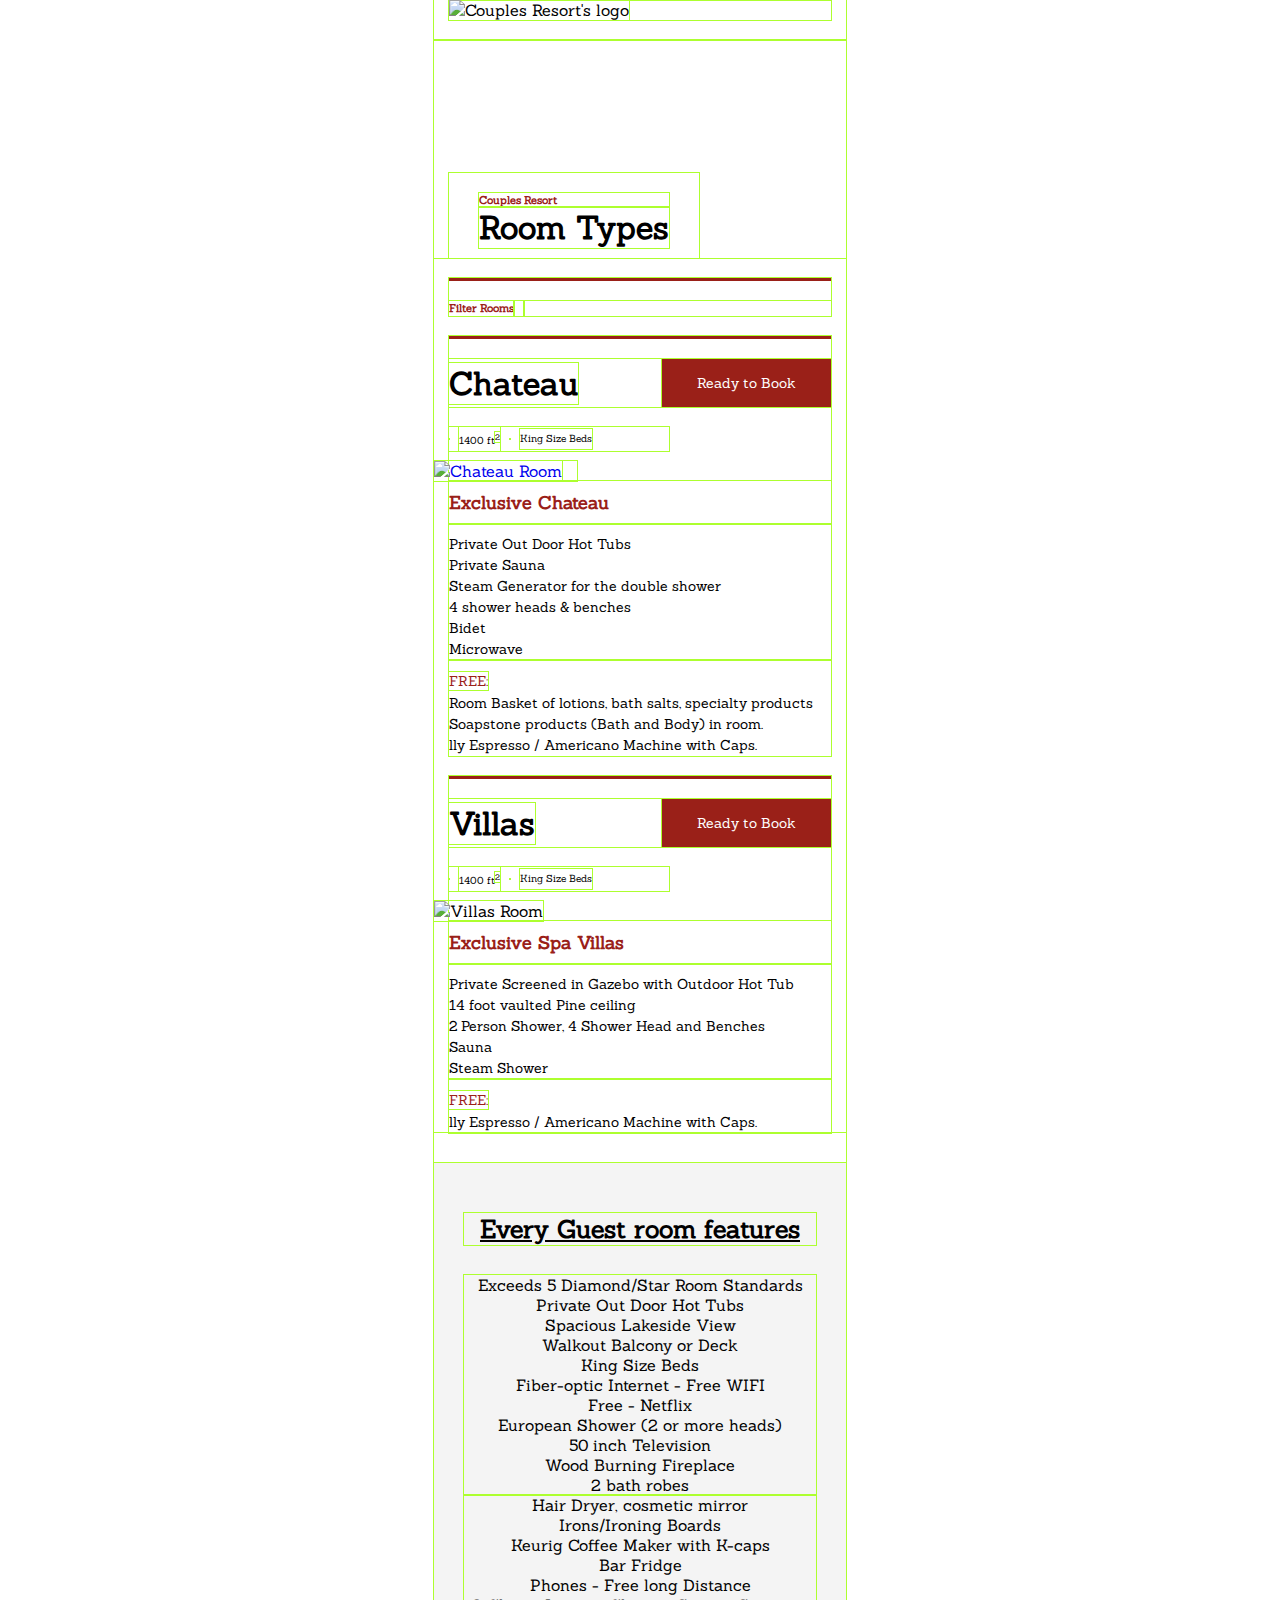
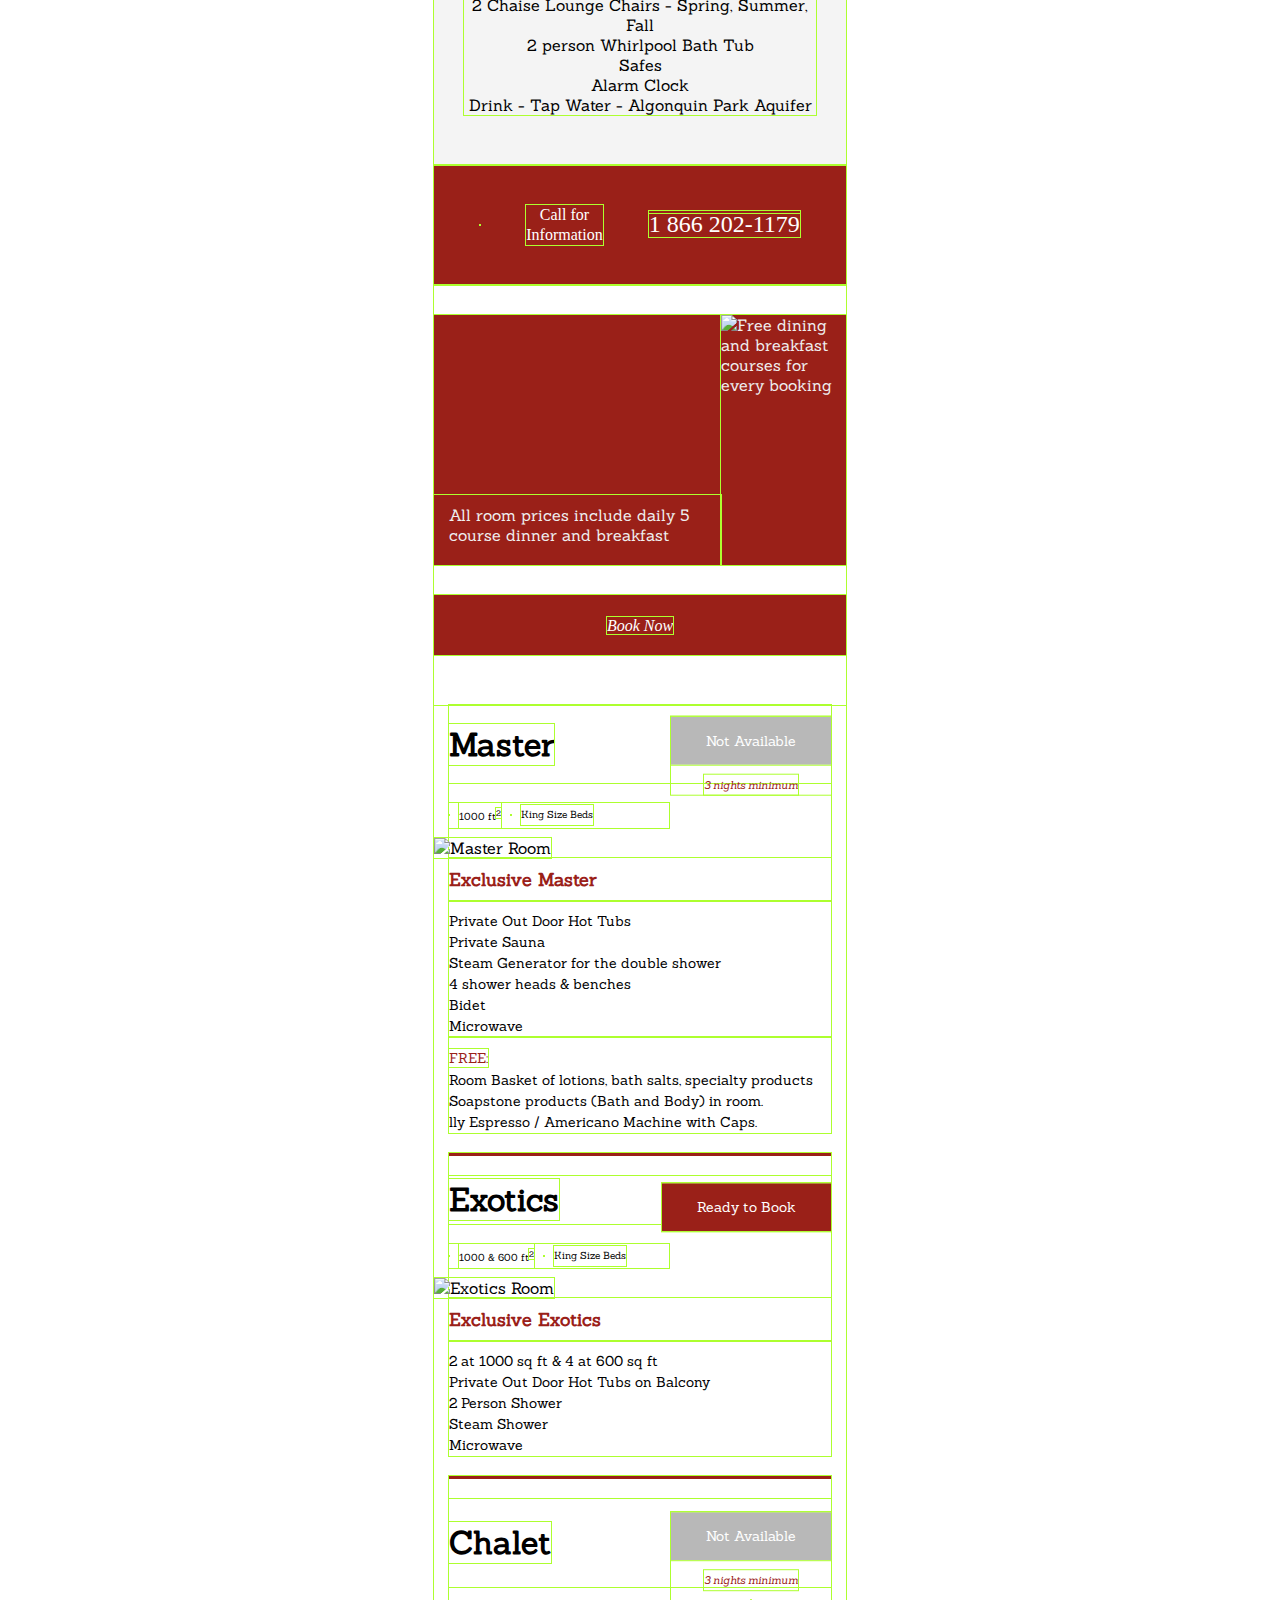
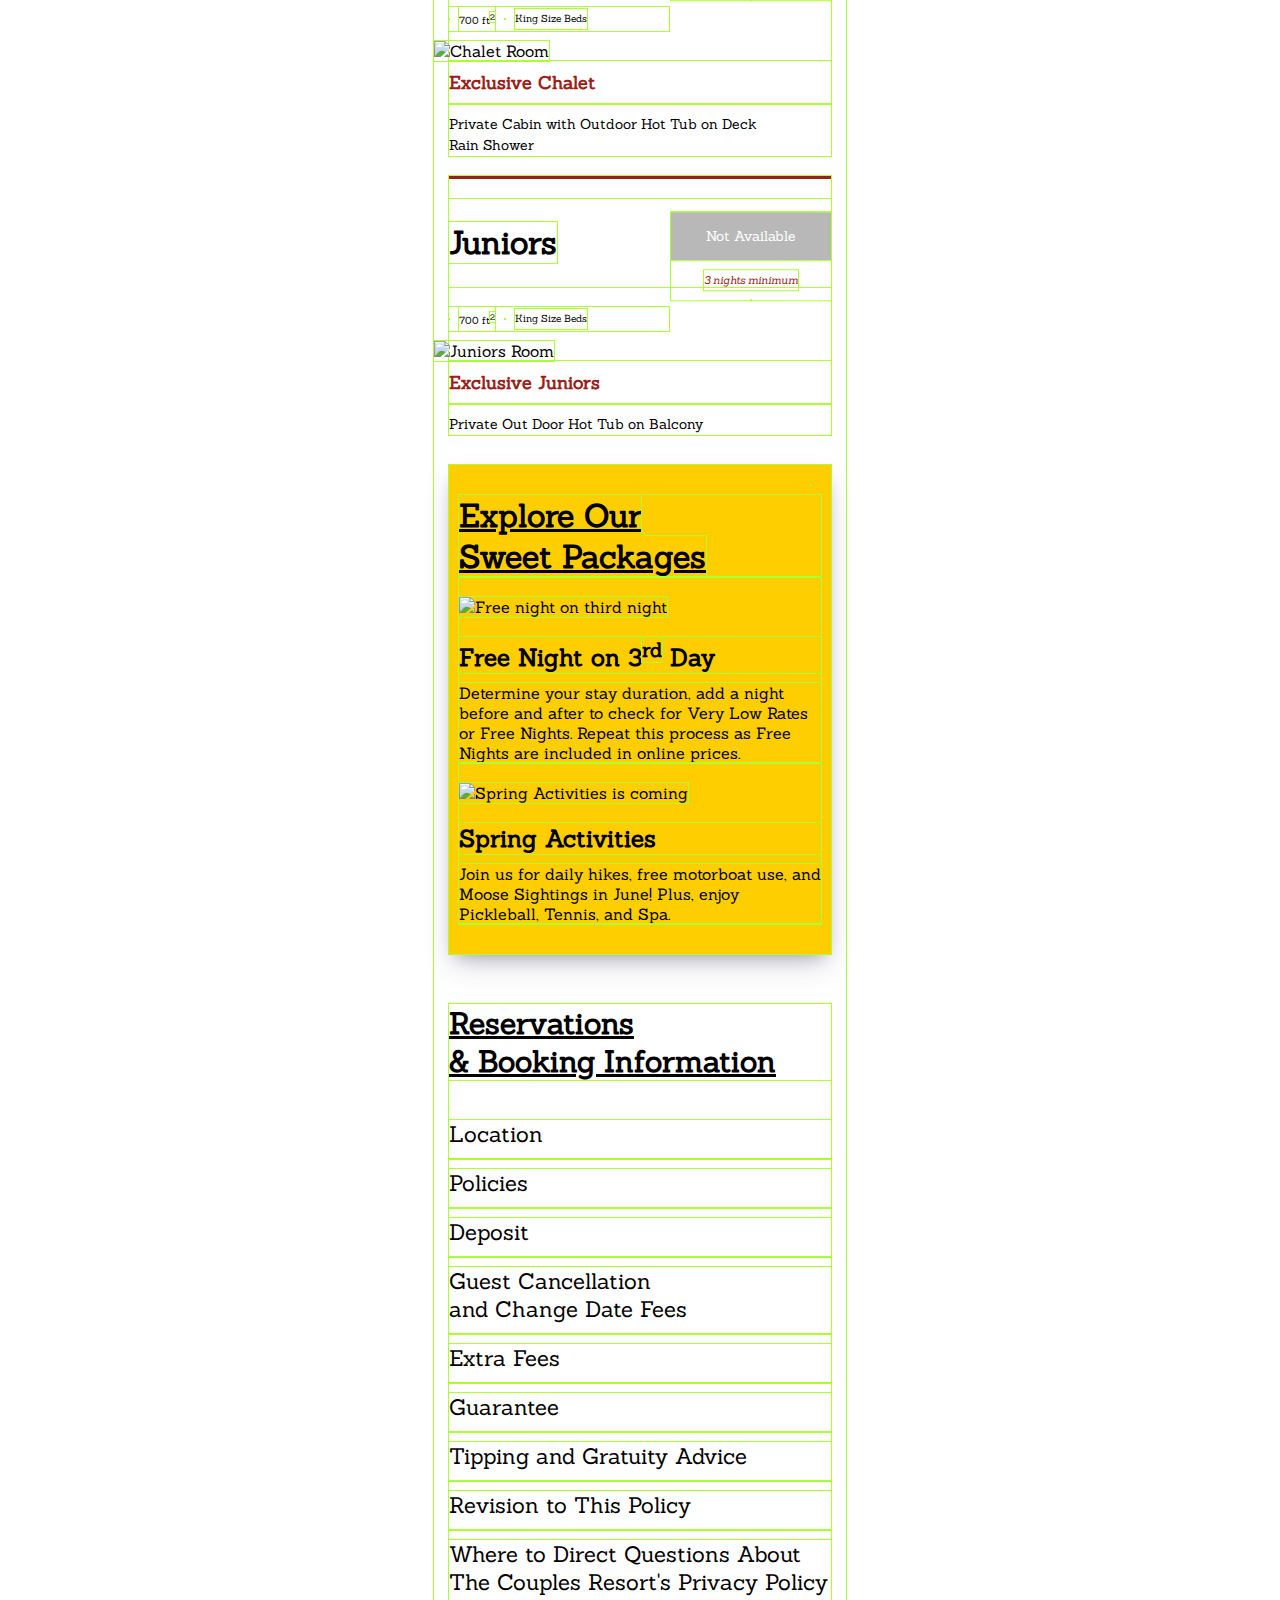
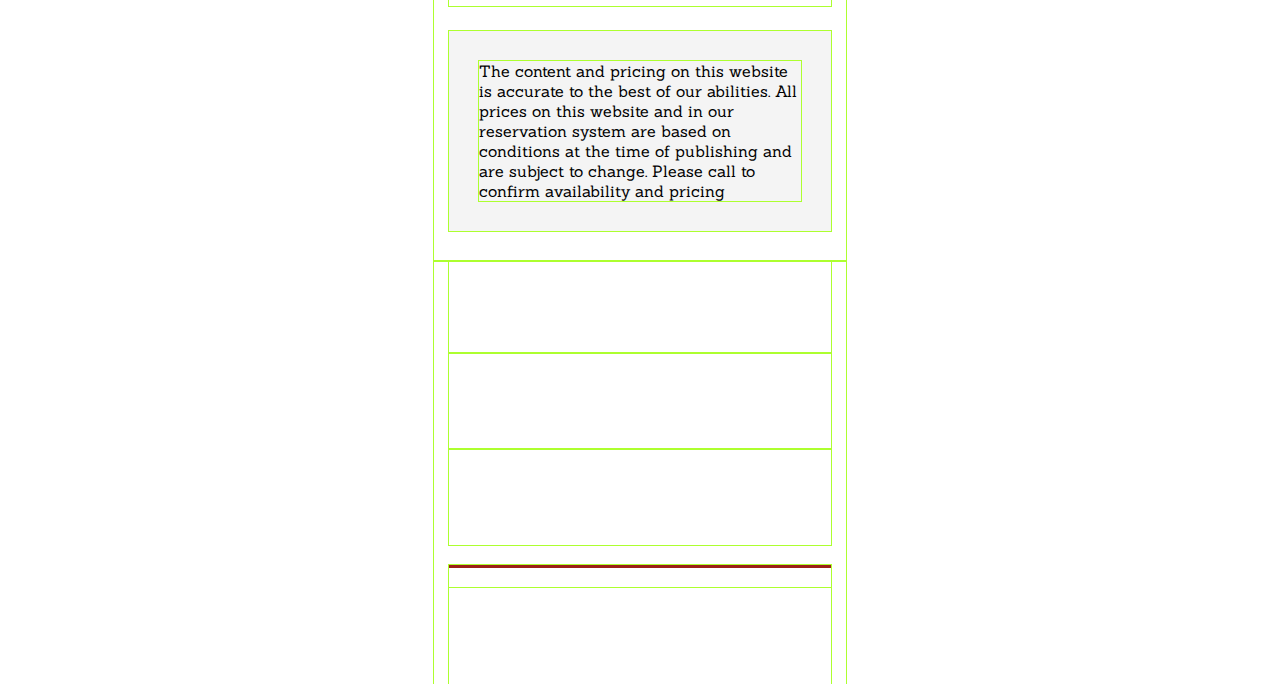
==== index.html @ cbaa3ed3 "Add CSS files" ====
<!DOCTYPE html>
<html lang="en">
<head>
    <meta charset="UTF-8">
    <meta name="viewport" content="width=device-width, initial-scale=1.0">
    <link rel="icon" href="./images/couples_resort_logo-icon.svg" type="image/x-icon">
    <title>Couples Resort — Room Types</title>

    <!-- Google Fonts installation -->
     <link rel="preconnect" href="https://fonts.googleapis.com">
     <link rel="preconnect" href="https://fonts.gstatic.com" crossorigin>
     <link href="https://fonts.googleapis.com/css2?family=Sanchez&display=swap" rel="stylesheet">

     <!-- Icon library link -->
    <script
      src="https://kit.fontawesome.com/5ea80a4b63.js"
      crossorigin="anonymous"
    ></script>

     <!-- CSS link -->
    <link rel="stylesheet" href="./css/main.css">
</head>

<body>
    <header class="grid-con" id="main-header">
        <nav id="main-nav" class="col-span-full">
          <h2 class="hidden">Main Navigation</h2>
          <input type="checkbox" id="hamburger" />
          <label for="hamburger">
            <i class="fa-sharp fa-regular fa-bars"></i>
          </label>
          <div id="burger-con" class="full-span">
            <ul>
              <li><a href="/index.html">Home</a></li>
              <li><a href="">Rooms</a></li>
              <li><a href="">Packages</a></li>
              <li><a href="">Dining</a></li>
              <li><a href="">Spa Activities</a></li>
              <li><a href="">Reservations</a></li>
            </ul>
          </div>
        </nav>
        <div id="logo" class="col-span-full">
          <img src="/images/couples_resort_logo.svg" alt="Couples Resort's logo" />
        </div>
      </header>

<!-- Main Section : Room Types -->

<main class="grid-con">
    <h2 class="hidden">Couples' Resort room types, Where you can grab the happiness.</h2>
            <section id="hl-box" class="full-span">
                <div class="hl-box">
                    <h4 class="txt-red-cr">Couples Resort</h4>
                    <h2>Room Types</h2>
                </div>
            </section>

<!-- Room Filter -->
    <section id="filt-rm" class="line-separator col-span-full">
    <h2 class="hidden">Filter the Couples Resort room types</h2>
            <input type="checkbox" id="filt-btn">
            <label class="filt-btn" for="filt-btn">
                <h4>Filter Rooms</h4>
                <span><i class="fa-regular fa-chevron-right"></i></span>
            </label>

            <form class="filt-ctn">
                <ul>
                    <li class="filt-guest filt-bx">
                        <label for="guest">Guest
                        <select type="text" name="guest" required>
                            <option value="" selected disabled></option>
                            <option value="couple">Couple</option>
                            <option value="single">Single</option>
                        </select>
                        </label>
                    </li>

                    <li class="date-filt filt-bx">
                        <label for="date">Arrive
                        <input type="text" onfocus="(this.type='date')" placeholder="Date" name="date" required>
                        </label>
                    </li>

                    <li class="night-filt filt-bx">
                        <label for="night">Night
                        <select type="numerous" name="night" required>
                            <option value="" selected disabled></option>
                            <option value="1">1</option>
                            <option value="2">2</option>
                            <option value="3">3</option>
                            <option value="4">4</option>
                            <option value="5">5</option>
                            <option value="6">6</option>
                            <option value="7">7</option>
                        </select>
                        </label>
                    </li>

                    <li class="private-tub-filt filt-bx">
                        <label for="private-tub"> Private Tub
                        <input name="private-tub" type="checkbox" id="private-tub">
                        </label>
                    </li>

                    <li class="private-sauna-filt filt-bx">
                        <label for="private-sauna">Private Sauna
                        <input name="private-sauna" type="checkbox" id="private-sauna">
                        </label>
                    </li>

                    <li class="private-cabin-filt filt-bx">
                        <label for="private-cabin">Private Cabin
                        <input name="private-cabin" type="checkbox" id="private-cabin">
                        </label>
                    </li>

                    <li class="river-view-filt filt-bx">
                        <label for="river-view">River View
                        <input name="river-view" type="checkbox" id="river-view">
                        </label>
                    </li>

                    <li class="large-ceiling-filt filt-bx">
                        <label for="large-ceiling">Large Ceiling
                        <input name="large-ceiling" type="checkbox" id="large-ceiling">
                        </label>
                    </li>
                    
                    <li class="steam-shower-filt filt-bx">
                        <label for="steam-shower">Steam Shower
                        <input name="steam-shower" type="checkbox" id="steam-shower">
                        </label>
                    </li>
                </ul>
            </form>
    </section>
    
<!-- Filter results : Room Type : Chateau -->
<h2 class="hidden">Take a look the Chateau room</h2>
    <section class="rm-type col-span-full line-separator" id="chateau-rm">
        <div class="rm-sec">
            <div class="rm-name">
                <h3>Chateau</h3>
                <a href="/chateau.html" class="rdy-btn cta">Ready to Book</a>
            </div>
            <div class="rm-func-rm-pg">
                <span
                  ><i
                    class="fa-light fa-arrow-up-right-and-arrow-down-left-from-center"
                  ></i
                ></span>
                <p>1400 ft<sup>2</sup></p>
                <span> <i class="fa-regular fa-bed-empty"></i></span>
                <p>King Size Beds</p>
              </div>
                <a href="#">
            <img class="rm-del-hl-img full-span" src="./images/room-type-assets/mobl/chataeu-m.jpg" alt="Chateau Room">
        </a>
            <section>
                <h3 class="rm-del-hl">Exclusive Chateau</h3>
                <p class="rm-del-p">
                    Private Out Door Hot Tubs <br>
                    Private Sauna <br>
                    Steam Generator for the double shower <br>
                    4 shower heads &amp; benches <br>
                    Bidet <br>
                    Microwave <br>
                </p>
                <p class="rm-del-p">
                    <span> FREE: </span><br>
                    Room Basket of lotions, bath salts, specialty products <br>
                    Soapstone products (Bath and Body) in room. <br>
                    lly Espresso / Americano Machine with Caps.
                </p>
            </section>
        </div>
    </section>
    
<!-- Room — Villas -->
<h2 class="hidden">Chilling in the Villas room</h2>
<section class="rm-type col-span-full line-separator" id="villas-rm">
    <div class="rm-sec">
        <div class="rm-name">
            <h3>Villas</h3>
            <a href="#" class="rdy-btn cta">Ready to Book</a>
        </div>
        <div class="rm-func-rm-pg">
            <span
              ><i
                class="fa-light fa-arrow-up-right-and-arrow-down-left-from-center"
              ></i
            ></span>
            <p>1400 ft<sup>2</sup></p>
            <span> <i class="fa-regular fa-bed-empty"></i></span>
            <p>King Size Beds</p>
          </div>
        <img class="rm-del-hl-img full-span" src="./images/room-type-assets/mobl/villas-m.jpg" alt="Villas Room">
        <section>
            <h2 class="rm-del-hl">Exclusive Spa Villas</h2>
            <p class="rm-del-p">
                Private Screened in Gazebo with Outdoor Hot Tub <br>
                14 foot vaulted Pine ceiling <br>
                2 Person Shower, 4 Shower Head and Benches <br>
                Sauna <br>
                Steam Shower
            </p>
            <p class="rm-del-p">
                <span> FREE: </span><br>
                lly Espresso / Americano Machine with Caps.
            </p>
        </section>
    </div>
</section>


<!-- Aside : Room Features -->
<h2 class="hidden">All rooms features</h2>
    <section class="rm-feature col-span-full full-span">
        <div class="rm-feature-ctn">
            <h3>Every Guest room features</h3>
            <div class="feature-bx">
                <p>
                    Exceeds 5 Diamond/Star Room Standards <br>
                    Private Out Door Hot Tubs <br>
                    Spacious Lakeside View <br>
                    Walkout Balcony or Deck <br>
                    King Size Beds <br>
                    Fiber-optic Internet - Free WIFI <br>
                    Free - Netflix <br>
                    European Shower (2 or more heads) <br>
                    50 inch Television <br>
                    Wood Burning Fireplace <br>
                    2 bath robes <br>
                </p>
                <p>
                    Hair Dryer, cosmetic mirror <br>
                    Irons/Ironing Boards <br>
                    Keurig Coffee Maker with K-caps <br>
                    Bar Fridge <br>
                    Phones - Free long Distance <br>
                    2 Chaise Lounge Chairs - Spring, Summer, Fall <br>
                    2 person Whirlpool Bath Tub <br>
                    Safes <br>
                    Alarm Clock <br>
                    Drink - Tap Water - Algonquin Park Aquifer
                </p>
            </div>
        </div>
        <div class="call-cr-bx">
            <i class="fa-thin fa-circle-phone"></i>
            <p>Call for <br> Information</p>
            <p><a href="tel:+18662021179">1 866 202-1179</a></p>
            <!-- <p>1 866 202-1179</p> -->
        </div>
    </section>

<!-- Dining Promotion -->
<h2 class="hidden">Dining Promotion</h2>
    <aside class="pro col-span-full full-span">
        <div class="pro-dinn">
            <p>All room prices include daily 5 course dinner and breakfast</p>
            <img src="/images/room-type-assets/mobl//ad-m.jpg" alt="Free dining and breakfast courses for every booking">
        </div>
        <span style="width: 412px;"></span>
        <div class="book-btn-ads">
        <a href="#">Book Now</a>
        </div>
    </aside>


<!-- Room — Master -->
<h2 class="hidden">More about the Master room</h2>
    <section class="rm-type col-span-full" id="master-rm">
        <div class="rm-sec">
            <div class="rm-name">
                <h3>Master</h3>
                <div class="booking-minimum">
                    <a href="#" class="not-rdy-btn">Not Available</a>
                    <p class="minimum">3 nights minimum</p>
                </div>
            </div>
            <div class="rm-func-rm-pg">
                <span
                  ><i
                    class="fa-light fa-arrow-up-right-and-arrow-down-left-from-center"
                  ></i
                ></span>
                <p>1000 ft<sup>2</sup></p>
                <span> <i class="fa-regular fa-bed-empty"></i></span>
                <p>King Size Beds</p>
              </div>
            <img class="rm-del-hl-img full-span" src="./images/room-type-assets/mobl/masters-m.jpg" alt="Master Room">
            <section>
                <h2 class="rm-del-hl">Exclusive Master</h2>
                <p class="rm-del-p">
                    Private Out Door Hot Tubs <br>
                    Private Sauna <br>
                    Steam Generator for the double shower <br>
                    4 shower heads &amp; benches <br>
                    Bidet <br>
                    Microwave <br>
                </p>
                <p class="rm-del-p">
                    <span> FREE: </span><br>
                    Room Basket of lotions, bath salts, specialty products <br>
                    Soapstone products (Bath and Body) in room. <br>
                    lly Espresso / Americano Machine with Caps.
                </p>
            </section>
        </div>
    </section>


<!-- Room — Exotics -->
<h2 class="hidden">Explore the Exotics room</h2>
    <section class="rm-type col-span-full line-separator" id="exotic-rm">
        <div class="rm-sec">
            <div class="rm-name">
                <h3>Exotics</h3>
                <div class="booking-minimum">
                    <a href="#" class="rdy-btn cta">Ready to Book</a>
                </div>
            </div>
            <div class="rm-func-rm-pg">
                <span
                  ><i
                    class="fa-light fa-arrow-up-right-and-arrow-down-left-from-center"
                  ></i
                ></span>
                <p>1000 &amp; 600 ft<sup>2</sup></p>
                <span> <i class="fa-regular fa-bed-empty"></i></span>
                <p>King Size Beds</p>
              </div>
            <img class="rm-del-hl-img full-span" src="./images/room-type-assets/mobl/exotics-m.jpg" alt="Exotics Room">
            <section>
                <h2 class="rm-del-hl">Exclusive Exotics</h2>
                <p class="rm-del-p">
                    2 at 1000 sq ft &amp; 4 at 600 sq ft <br>
                    Private Out Door Hot Tubs on Balcony <br>
                    2 Person Shower <br>
                    Steam Shower <br>
                    Microwave
                </p>
            </section>
        </div>
    </section>


<!-- Room — Chalet -->
<h2 class="hidden">Chalet room type</h2>
    <section class="rm-type col-span-full line-separator" id="chalet-rm">
        <div class="rm-sec">
            <div class="rm-name">
                <h3>Chalet</h3>
                <div class="booking-minimum">
                    <a href="#" class="not-rdy-btn">Not Available</a>
                    <p class="minimum">3 nights minimum</p>
                    <p class="minimum"><i></i></p>
                </div>
            </div>
            <div class="rm-func-rm-pg">
                <span
                  ><i
                    class="fa-light fa-arrow-up-right-and-arrow-down-left-from-center"
                  ></i
                ></span>
                <p>700 ft<sup>2</sup></p>
                <span> <i class="fa-regular fa-bed-empty"></i></span>
                <p>King Size Beds</p>
              </div>
            <img class="rm-del-hl-img full-span" src="./images/room-type-assets/mobl/chalets-m.jpg" alt="Chalet Room">
            <section>
                <h2 class="rm-del-hl">Exclusive Chalet</h2>
                <p class="rm-del-p">
                    Private Cabin with Outdoor Hot Tub on Deck <br>
                    Rain Shower
                </p>
            </section>
        </div>
    </section>



<!-- Room — Juniors -->
<h2 class="hidden">Junior room type</h2>
<section class="rm-type col-span-full line-separator" id="junior-rm">
    <div class="rm-sec">
        <div class="rm-name">
            <h3>Juniors</h3>
            <div class="booking-minimum">
                <a href="#" class="not-rdy-btn">Not Available</a>
                <p class="minimum">3 nights minimum</p>
                <p class="minimum"><i></i></p>
            </div>
        </div>
        <div class="rm-func-rm-pg">
            <span
              ><i
                class="fa-light fa-arrow-up-right-and-arrow-down-left-from-center"
              ></i
            ></span>
            <p>700 ft<sup>2</sup></p>
            <span> <i class="fa-regular fa-bed-empty"></i></span>
            <p>King Size Beds</p>
          </div>
        <img class="rm-del-hl-img full-span" src="./images/room-type-assets/mobl/juniors-m.jpg" alt="Juniors Room">
        <section>
            <h2 class="rm-del-hl">Exclusive Juniors</h2>
            <p class="rm-del-p">
                Private Out Door Hot Tub on Balcony
            </p>
        </section>
    </div>
</section>


<!-- Package Promotion -->
<h2 class="hidden">Couples Resort's Sweet packages</h2>
<section class="pckg-pro-ctn col-span-full">
    <h3><a href="#">Explore Our <br>Sweet Packages</a></h3>
    <div class="pck-bx">
        <a href="#">
        <img src="/images/room-type-assets/mobl/3rd-m.jpg" alt="Free night on third night">
        </a>
        <h3>Free Night on 3<sup>rd</sup> Day</h3>
        <p>Determine your stay duration, add a night before and after to check for Very Low Rates or Free Nights. Repeat this process as Free Nights are included in online prices.</p>

    </div>

    <div class="pck-box">
        <a href="#">
        <img src="/images/room-type-assets/mobl/spring-m.jpg" alt="Spring Activities is coming">
        </a>
        <h3>Spring Activities</h3>
        <p>Join us for daily hikes, free motorboat use, and Moose Sightings in June! Plus, enjoy Pickleball, Tennis, and Spa.</p>
    </div>
    <div><a href="#"><i class="fa-light fa-tag"></i></a></div>

</section>

<!-- Reservation information / Policy -->
<h2 class="hidden">Reservation Policies</h2>
    <section id="policy" class="policy col-span-full">
        <h3>Reservations <br> &amp; Booking Information</h3>
        <details>
            <summary>Location</summary>
            <p class="pc-del-bx">
                Couples Resort <br>
                139 Galeairy Lake Road <br>
                Whitney, Ontario, Canada, K0J 2M0 <br>
                1-866-202-1179
            </p>
        </details>
        <details>
            <summary>Policies</summary>
            <p class="pc-del-bx">
                You will not be signing a registration upon arrival. You will be accepting your invoice and paying upfront for your stay in advance and taking full responsibility for any and all charges made during your stay. We are strictly a NO-TIPPING RESORT therefore NO tipping allowed nor expected. All prices are quoted in Canadian Dollars. We accept Debit Card, Visa, MasterCard, American Express and Cash (NO Cheques). Rates are guaranteed at time of booking with deposit, Plus 13% Harmonized Sales Tax. Check in time is around 4 pm-5 pm Check out time is 11 am Sorry no pets allowed. No Smoking nor Vaping inside any accommodation. Please be aware that we are a Destination Resort and Not a Hotel and that the Following Deposits, Change Date Fees and Cancellation Fees must Apply:
            </p>
        </details>
        <details>
            <summary>Deposit</summary>
            <p class="pc-del-bx">
                &dollar;500 Required on Booking an accommodation.
                WE ABSOLUTELY DO NOT REQUEST OR ACCEPT EMAIL TRANSFERS
            </p>
        </details>
        <details>
            <summary>Guest Cancellation <br>and Change Date Fees</summary>
            <p class="pc-del-bx">
                <ol>
                    <li>$200 Administration Fee will be charged to Change Dates and to Cancellations, Absolutely No Exceptions. There is a 24 hour delay, from booking time, before Fee takes effect.</li>
                    <li>CHARGED FULL 1 NIGHTS ACCOMMODATION to GUEST who DO NOT Show up on Arrival Date, and did not prior Change Date or Prior Cancel.</li>
                    <li>NO REFUND will be given for shortened Resort stays.</li>
                </ol>
            </p>
        </details>
        <details>
            <summary>Extra Fees</summary>
            <p class="pc-del-bx">
                13% HST TAX, Lunches, Extra food, Spa Treatments (however, repeat guests receive 2 free 1/2 treatments if here in the last 2 years), Horse Riding (seasonal), 20/30/40 hpr Italian Deck Boat(s), Drinks from the Bar, Store, Parking $20/Night. Spa Products.
            </p>
        </details>
        <details>
            <summary>Guarantee</summary>
            <p class="pc-del-bx">
                We aim to please. If at any time you need our help, please ask for immediate assistance. We are very fast at fixing what is broken or not right, usually we are always successful. <br><br>

                <b>Property Policy</b><br><br>
                
                Front Desk office hours are 8:30 am to 10:00 pm. <br>
                Fiber-Optic Internet Feeds this remote Resort, currently we provide it Free. <br>
                Cell phone coverage is also available in our area. <br><br>
                
                Breakfast: 8:30 am to 10:30 am - Please reserve a room service time. <br>
                Lunch: 12:00 pm to 4:00 pm - Served/Take out/Room Service. <br>
                Dinner: Please reserve a Table or Room Service time by calling Extension 108 between 1:00 pm - 5:00 pm the day of your arrival. <br><br>
                
                All Accommodations have Hot Tubs: Resort Policy for your Health Protection is that Hot Tub Chemical Testing is done daily in your Hot Tub, regardless of signage you hang at your door. <br><br>
                
                Cleaning will occur between 9 am and mid-afternoon. The cleaning card MUST be displayed on your outside door handle or in the plastic holder for housekeeping. <br><br>
                
                Business Services are available - Inquire at Front Desk. <br><br>
                
                Please no disturbing music around the lake front or from your private deck. <br><br>
                
                Keep rooms quiet after 12 midnight. <br><br>
                
                No Pets Allowed. <br><br>
                
                All rooms are non-smoking and non-vaping. There are ashtrays provided for smokers located on the balcony or patio. There will be a $300 surcharge applied, if you are smoking or vaping or leaving Cannabis in your accommodation. Leave Cannabis in your vehicle as it is known to stink up the accommodation. During the Spring, Summer and Fall there are Firepits set up by the lake for those that indulge, to enjoy. <br><br>
                
                All Damages to Accommodations and facilities are the guest's responsibility! <br><br>
                
                Please give privacy &amp; respect to homes &amp; cottages on the lake and on the Resort. Do Not Trespass. <br><br>
            </p>
        </details>
        <details>
            <summary>Tipping and Gratuity Advice</summary>
            <p class="pc-del-bx">
                If you feel you really must tip or leave a gratuity, then we encourage you to tell the amazing staff and the World on TripAdvisor or Yelp or Google Reviews or Facebook as they, the staff, love to read it. Your action will affect them both emotionally positively and financially positively as it will help their “joy of the day” and their careers as they move forward in life. <br><br>
                
                <b>POWER OUTAGE POLICY</b><br><br>
                
                Power Outage Policy was introduced due to outage in winter 2009, the first time in 42 years that the resort had to shut down due to a power outage. Currently in a Power Outage we can Provide the Following Services:<br><br>
                
                <ol>
                    <li>Wood burning fireplace in all Accommodations; for Romance ( Possibly # 1 Reason Guests stay with us)</li>
                    <li>Fully operational Kitchen; Gourmet Dining (Possible also the #1 Reason Guests stay with us)</li>
                    <li>Cold running water in all Accommodations</li>
                    <li>Hot and Cold Showers in the Gym/Sauna Facilities</li>
                    <li>Recreation Room with Big TV for the Vital Game (Much lower on the list of reasons to stay with us…but May be critical)</li>
                    <li>Office has access to the outside world with Phone and Data Line services</li>
                    <li>We Apologize that all the Toys in your Accommodation, and the Pool/Hot Tub will Not be operational</li>
                </ol>

                <ul>
                    <li>We will try to update the home page of our website to tell when we are up again.</li>
                    <li>If there is a power outage we will try to notify guests. If we are successful the deposit will be refunded if desired.</li>
                    <li>If guests arrive or if a power outage happens while guests are here, we will offer:
                        <ul>
                            <li>If power goes out for two hours between 4pm and 11pm: 10% off</li>
                            <li>If power goes out for three hours between 8pm and 11pm: 20% off</li>
                            <li>If power goes out for four hours between 7pm and 11pm: 30% off</li>
                            <li>If power goes out for five hours between 6pm and 11pm: 35% off and one free night stay in the future, similar accommodation</li>
                            <li>Power outages after 11pm through to 4pm will have no discount attached.</li>
                        </ul>
                    </li>
                </ul>
            </p>
        </details>
        <details>
            <summary>Revision to This Policy</summary>
            <p class="pc-del-bx">
                The Couples Resort reserves the right to revise, amend, or modify this policy, our Internet Service Agreement and our other policies and agreements at any time and in any manner. Notice of any revision, amendment, or modification will be posted in accordance with the Internet Service Agreement.
            </p>
        </details>
        <details>
            <summary>Where to Direct Questions About The Couples Resort's Privacy Policy</summary>
            <p class="pc-del-bx">
                If you have any questions about this Privacy Policy or the practices described herein, you may contact: <br>
                <br>
                <b>Attention:</b> John Sorensen <br><br>
                Couples Resort <br>
                P. O. Box 310 <br>
                139 Galeairy Lake Road <br>
                Whitney - Algonquin Park, ON K0J 2M0 <br>
                Canada
            </p>
        </details>
    </section>

    <div class="tdlr-bx col-span-full">
        <p>
            The content and pricing on this website is accurate to the best of our abilities. All prices on this website and in our reservation system are based on conditions at the time of publishing and are subject to change. Please call to confirm availability and pricing
        </p>

    </div>
</main>


  <!-- Footer -->
  <footer id="footer-hero">
    <h2 class="hidden">Footer of Couples Resort</h2>
    <section id="footer-contact-info">
      <h3>Couples Resort</h3>
      <p>
        1198 Osprey Rd, (End of) <br />
        Minden, Soyers Lake, ON, <br />
        K0M 2K0
      </p>
      <p>
        Toll Free: +1 877 201-1156 <br />
        FAX:+1 613 638 2217 <br />
        E-mail: info@coupleresort.com
      </p>

      <div id="footer-privacy" class="col-span-full line-separator">
        <p id="price-policy">
          All Prices and services on this website and in our reservation
          system are based on conditions at the time of publishing abd are
          subject to change. Please call to confirm services, availability and
          pricing. &copy;2013 Couples Resort Inc. All Rights Reserved Privacy
          Policy
        </p>
      </div>
    </section>
  </footer>
</body>
</html>
---- css/main.css ----
@import url(./layout.css);
@import url(./roomtype.css);
@import url(./reset.css);
@import url(./chateau.css);

/* ---Utility Classes--- */

* {
  outline: 1px solid greenyellow;
}

.hidden {
  display: none;
}

/* ---Typography and Space Styles--- */

body {
  display: flex;
  position: relative;
  flex-direction: column;
  justify-content: center;
  font-family: "Sanchez";
}

h1 {
  font-size: 3rem;
}

h2,
h3 {
  font-size: 2rem;
}

h4 {
  font-size: 0.7rem;
}

h5 {
  font-size: 0.9rem;
}

p {
  font-size: 1rem;
  line-height: 1.25rem;
}

.txt-red-cr {
  color: #9a2018;
}

a {
  text-decoration: none;
  transition: all 0.5s ease-in-out;
}

select,
input {
  font-family: "Sanchez";
}

input,
textarea {
  display: block;
  margin: 0;
  padding: 0;
}

.cr-red {
  color: #9a2018;
}

.line-separator {
  margin-top: 20px;
  border-top: solid 3px #9a2018;
  padding-top: 20px;
}

.line-separator-grey {
  margin-top: 20px;
  border-top: solid 1px #626262;
  padding-top: 20px;
}

/* Main Interaction */

html {
  scroll-behavior: smooth;
}

.cta {
  font-size: 0.85rem;
  background-color: #9a2018;
  transition: 0.2s ease-in-out;
}

.cta:hover {
  background-color: #d92322;
}

.chev-dd {
  transition: 0.2s ease-in-out;
}

.chev-dd:hover {
  transform: rotate(90deg);
}

/* 2. ---Main Nav--- */

#main-nav label i {
  font-size: 1.25rem;
  color: #9a2018;
  margin-top: 15px;
  cursor: pointer;
  transition: 0.2s ease;
  margin-bottom: 20px;
}

#burger-con {
  background-color: #9a2018;
  display: none;
}

#main-nav input {
  display: none;
}

#main-nav input:checked ~ #burger-con {
  display: block;
}

#main-nav input:checked ~ label i {
  transform: rotate(90deg);
}

#main-nav ul {
  list-style: none;
  cursor: pointer;
  padding: 0;
  margin: 0 0 20px 0;
}

#main-nav ul li {
  padding: 20px 0 20px 20px;
  transition: 0.2s ease-in-out;
  border-bottom: 1px solid #efefef;
}

#main-nav ul li a {
  padding: 10px 0;
  text-align: center;
  color: #efefef;
}

#main-nav ul li:hover {
  background-color: #d92322;
}

#logo {
  max-width: 382px;
  margin-bottom: 20px;
}

/* 3. ---Hero Section--- */

#hl-box {
  display: flex;
  align-items: flex-end;
  height: 218px;
  background: url(/images/room-type-assets/mobl/hero-m.jpg) no-repeat;
}

.hl-box {
  background-color: white;
  margin-left: 15px;
  padding: 20px 30px 10px 30px;
}

/* To Check */
#hl-box-wo-image {
  display: flex;
  align-items: flex-end;
}

.hl-box-wo-image {
  margin: 20px 0 0px 15px;
}

/* Footer */

#footer-hero {
  width: 412px;
  margin: auto;
  background-image: url(/images/footer.jpg);
  color: white;
}

#footer-contact-info {
  padding: 0px 15px;
}

footer h3 {
  font-family: Arial, Helvetica, sans-serif;
  font-weight: 100;
  padding: 30px 0 25px 10px;
}

footer p {
  padding: 0 0 30px 10px;
  font-size: 0.8rem;
  line-height: 22px;
}

#price-policy {
  text-align: center;
  font-size: 0.5rem;
}

/* Reservation Page */

#request-detail {
  display: flex;
  flex-direction: column;
}

.rm-img img {
  width: 100%;
}

.book-sum-del {
  margin-top: 30px;
  display: flex;
  justify-content: space-between;
}

.book-sum-del h5 {
  margin-bottom: 5px;
}

.book-sum-del p {
  margin-bottom: 30px;
  color: black;
}

.total-price {
  font-size: 35px;
}

.guest-info,
.billing-info,
.payment-info {
  margin: 10px 15px 10px 15px;
}

.guest-info-hl,
.billing-info-hl,
.payment-info-hl {
  display: flex;
  justify-content: space-between;
  align-items: baseline;
}

.guest-info h3,
.billing-info h3,
.payment-info h3 {
  margin-bottom: 20px;
}

.guest-info input,
.billing-info input {
  width: 315px;
}

.billing-info:nth-child(4) {
  width: 40px;
}

.guest-form {
  display: flex;
  flex-direction: column;
}

.billing-form ul {
  display: flex;
  flex-wrap: wrap;
}

.billing-form li {
  display: flex;
  flex-wrap: wrap;
  flex: 1 0 auto;
}

.city-postcode-bx input {
  width: 125px;
}

.city-postcode-bx {
  justify-content: space-between;
}

.guest-form ul,
.billing-form ul {
  display: flex;
  flex-direction: column;
  list-style-type: none;
  padding: 0;
}

.guest-form textarea {
  width: 315px;
}

.to-billing-btn input,
.to-payment-btn input {
  width: 355px;
  padding: auto;
}

/* Payment Section */

.card-bx {
  display: flex;
  justify-content: space-between;
  gap: 10px;
  margin-bottom: 50px;
}

.payment-box {
  width: 110px;
  height: 70px;
  background-color: #999;
  border-radius: 10px;
}

.payment-box input {
  appearance: none;
}

#card-info {
  background-color: #f4f4f4;
  border-radius: 9px;
  padding: 30px;
  margin-bottom: 60px;
}

#card-info h3 {
  margin-bottom: 20px;
}

.card-info input {
  border: 0px;
}

.card-info select {
  border: 0px;
  height: 50px;
  border-radius: 9px;
}

.card-number {
  display: flex;
  justify-content: space-between;
  align-items: center;
}

.card-no input {
  width: 195px;
}

.card-holder {
  width: 280px;
}

.card-exp {
  display: flex;
  gap: 20px;
}

.exp {
  display: flex;
  gap: 20px;
}

.card-exp input {
  width: 53px;
}

.to-confirm-btn input {
  width: 320px;
}

#pay-now {
  display: flex;
  justify-content: space-between;
  align-items: baseline;
  margin: 20px 0;
}

#pay-now h4 {
  font-size: 20px;
}

#card-info {
  scroll-margin: 25px;
}

/* -------------- */

/* Form Style default style system */

input {
  height: 50px;
  padding-left: 20px;
  padding-right: 20px;
  margin: 5px 0 20px 0;
  border-radius: 9px;
  border: 1px solid #999;
}

label {
  font-size: 12px;
}

textarea {
  padding-left: 20px;
  padding-right: 20px;
  border-radius: 9px;
  border: 1px solid #999;
  margin: 5px 0 20px 0;
}

.select-sty {
  height: 50px;
  padding-left: 20px;
  padding-right: 20px;
  margin: 5px 0 20px 0;
  border: 1px solid #999;
  border-radius: 9px;
  color: #999;
  appearance: none;
}

.btn-sty {
  height: 50px;
  color: white;
  border: none;
  background-color: #9a2018;
}

/* Light box - Confirmation */

#lb-cf {
  position: absolute;
  top: 2000px;
  left: 235px;
  margin: 0 auto;
  border: 1px solid #b8b8b8;
  border-radius: 9px;
  background-color: white;
  box-shadow: rgba(0, 0, 0, 0.05) 0px 6px 24px 0px,
    rgba(0, 0, 0, 0.08) 0px 0px 0px 1px;
  display: none;
}

.lb-cf-bx {
  margin: 20px auto;
}

#rm-cf img {
  margin-top: 30px;
  border-top: 3px solid #9a2018;
}

.cf-del {
  display: flex;
  justify-content: space-between;
  margin: 0 auto;
  padding-inline: 25px;
}

.close-lb {
  position: absolute;
  top: 0;
  right: 0;
  transform: translateX(-10px) translateY(10px);
  width: 15px;
  height: 15px;
}

.confirm-btn input {
  width: 100%;
}

/* Light box - Booking Success  */

#sc {
  width: 380px;
  position: absolute;
  top: 2100px;
  left: 251px;
  display: flex;
  justify-content: center;
  align-items: center;
  padding: 45px 0;
  background-color: white;
  border: 1px solid #b8b8b8;
  border-radius: 9px;
  box-shadow: rgba(0, 0, 0, 0.05) 0px 6px 24px 0px,
    rgba(0, 0, 0, 0.08) 0px 0px 0px 1px;
  display: none;
}

.hr-det {
  display: flex;
  flex-direction: column;
  align-items: center;
  margin: 30px auto;
}

.hr-det p {
  font-size: 60px;
  line-height: 65px;
  padding-top: 50x;
}

.lb-sc-bx {
  text-align: center;
}

.lb-sc-bx {
  text-align: center;
}

.lb-sc-bx img {
  width: 150px;
}

/* Activities Page */

#hl-box-activities {
  display: flex;
  align-items: flex-end;
  height: 218px;
  background: url(/images/activities-assets/mobl/activities-hero-m.jpg)
    no-repeat;
}

.act-directory {
  display: flex;
  flex-wrap: wrap;
  position: relative;
  justify-content: space-between;
}

.act-box h3 {
  font-size: 12px;
  color: #b8b8b8;
  border-radius: 9px;
}

.act-directory ul {
  list-style-type: none;
}

.act-directory ul li a {
  color: black;
}

.act-bx-sw {
  display: flex;
  justify-content: space-between;
  padding: 8px 10px;
  margin-bottom: 10px;
  border: 1px solid #b8b8b8;
  border-radius: 9px;
  cursor: pointer;
}

.act-bx-sw h3 {
  color: #b8b8b8;
  font-size: 11px;
}

.act-bx-sw i {
  font-size: 12px;
  color: #b8b8b8;
  transition: 0.3s;
}

.act-bx-sw:hover {
  background-color: #9a2018;
  border: #9a2018;
}
.act-bx-sw:hover h3 {
  color: #f4f4f4;
}
.act-bx-sw:hover i {
  color: #f4f4f4;
  transform: rotate(90deg);
}

.acts {
  width: 345px;
  position: absolute;
  background-color: #efefef;
  display: none;
  z-index: 999;
}

.acts li {
  font-size: 12px;
  padding-top: 10px;
  text-align: left;
}

.acts li:last-child {
  padding-bottom: 10px;
}

.acts li:hover {
  text-decoration: underline;
}

.col3 {
  width: 75px;
}

.river-links,
.algonquin-park-links,
.sports-links {
  top: 45px;
  left: 0;
}

.wildlife-viewing-links,
.winter-links {
  top: 85px;
  left: 0;
}

#algonquin-park div {
  width: 140px;
}

#river div,
#sports div {
  width: 80px;
}

#wildlife-viewing div,
#winter div {
  width: 165px;
}

#algonquin-park:hover .algonquin-park-links,
#river:hover .river-links,
#sports:hover .sports-links,
#wildlife-viewing:hover .wildlife-viewing-links,
#winter:hover .winter-links {
  display: block;
}

#act-box img {
  width: 100%;
  margin-top: 20px;
}

#act-box h3 {
  font-size: 12px;
  padding-top: 20px;
  color: #9a2018;
}

#act-box h4 {
  font-size: 22px;
  padding-top: 10px;
}

#act-box p {
  font-size: 14px;
  margin-top: 20px;
}

.more-details {
  margin: 30px auto;
  font-size: 11px;
}

.more-details a {
  font-size: 11px;
  color: #9a2018;
  font-style: italic;
  text-decoration: underline;
}

.to-act-link {
  display: flex;
  justify-content: flex-end;
  font-size: 14px;
  margin: 30px 0px;
}

.to-act-link a {
  color: #9a2018;
  text-decoration: underline;
}

/* Galeairy Lake */

#hl-box-galeairy-lake {
  display: flex;
  align-items: flex-end;
  height: 218px;
  background: url(/images/Galeairy-lake-assets/mobl/galeairy-hero-m.jpg)
    no-repeat;
}
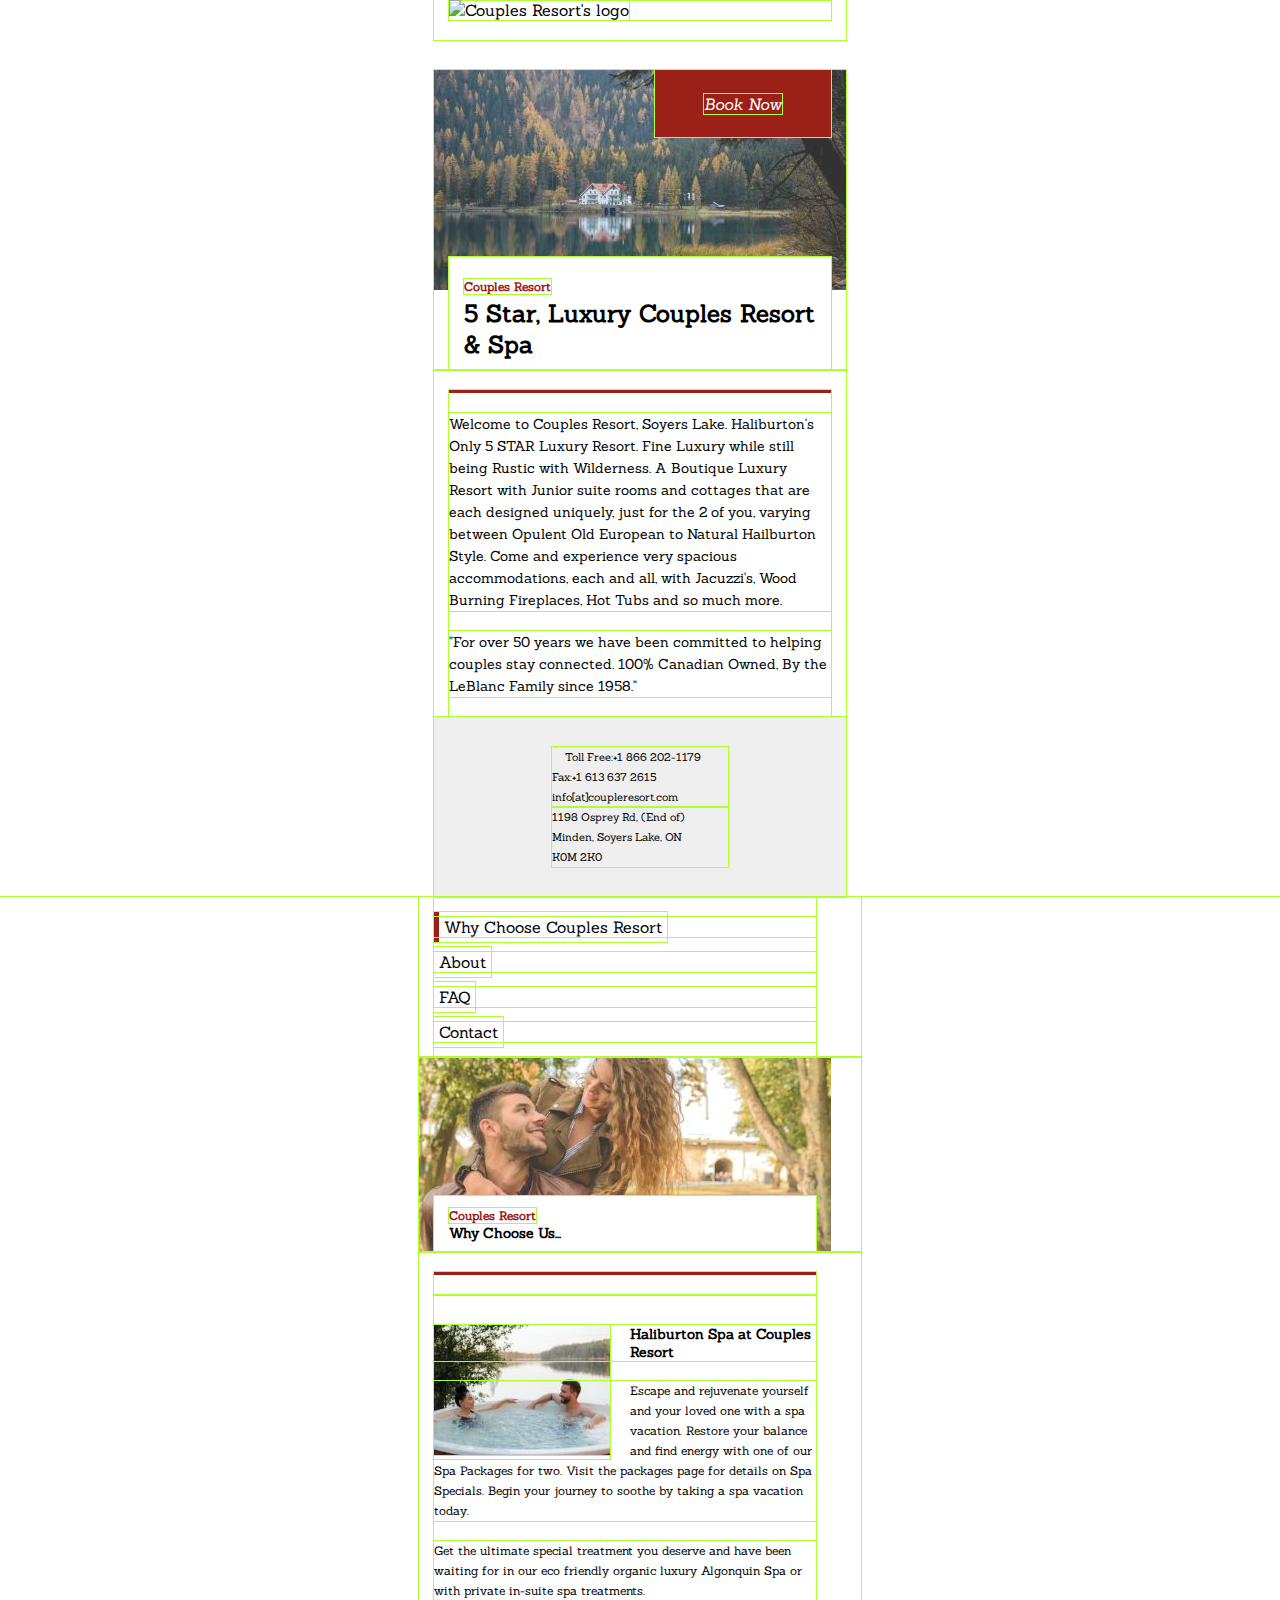
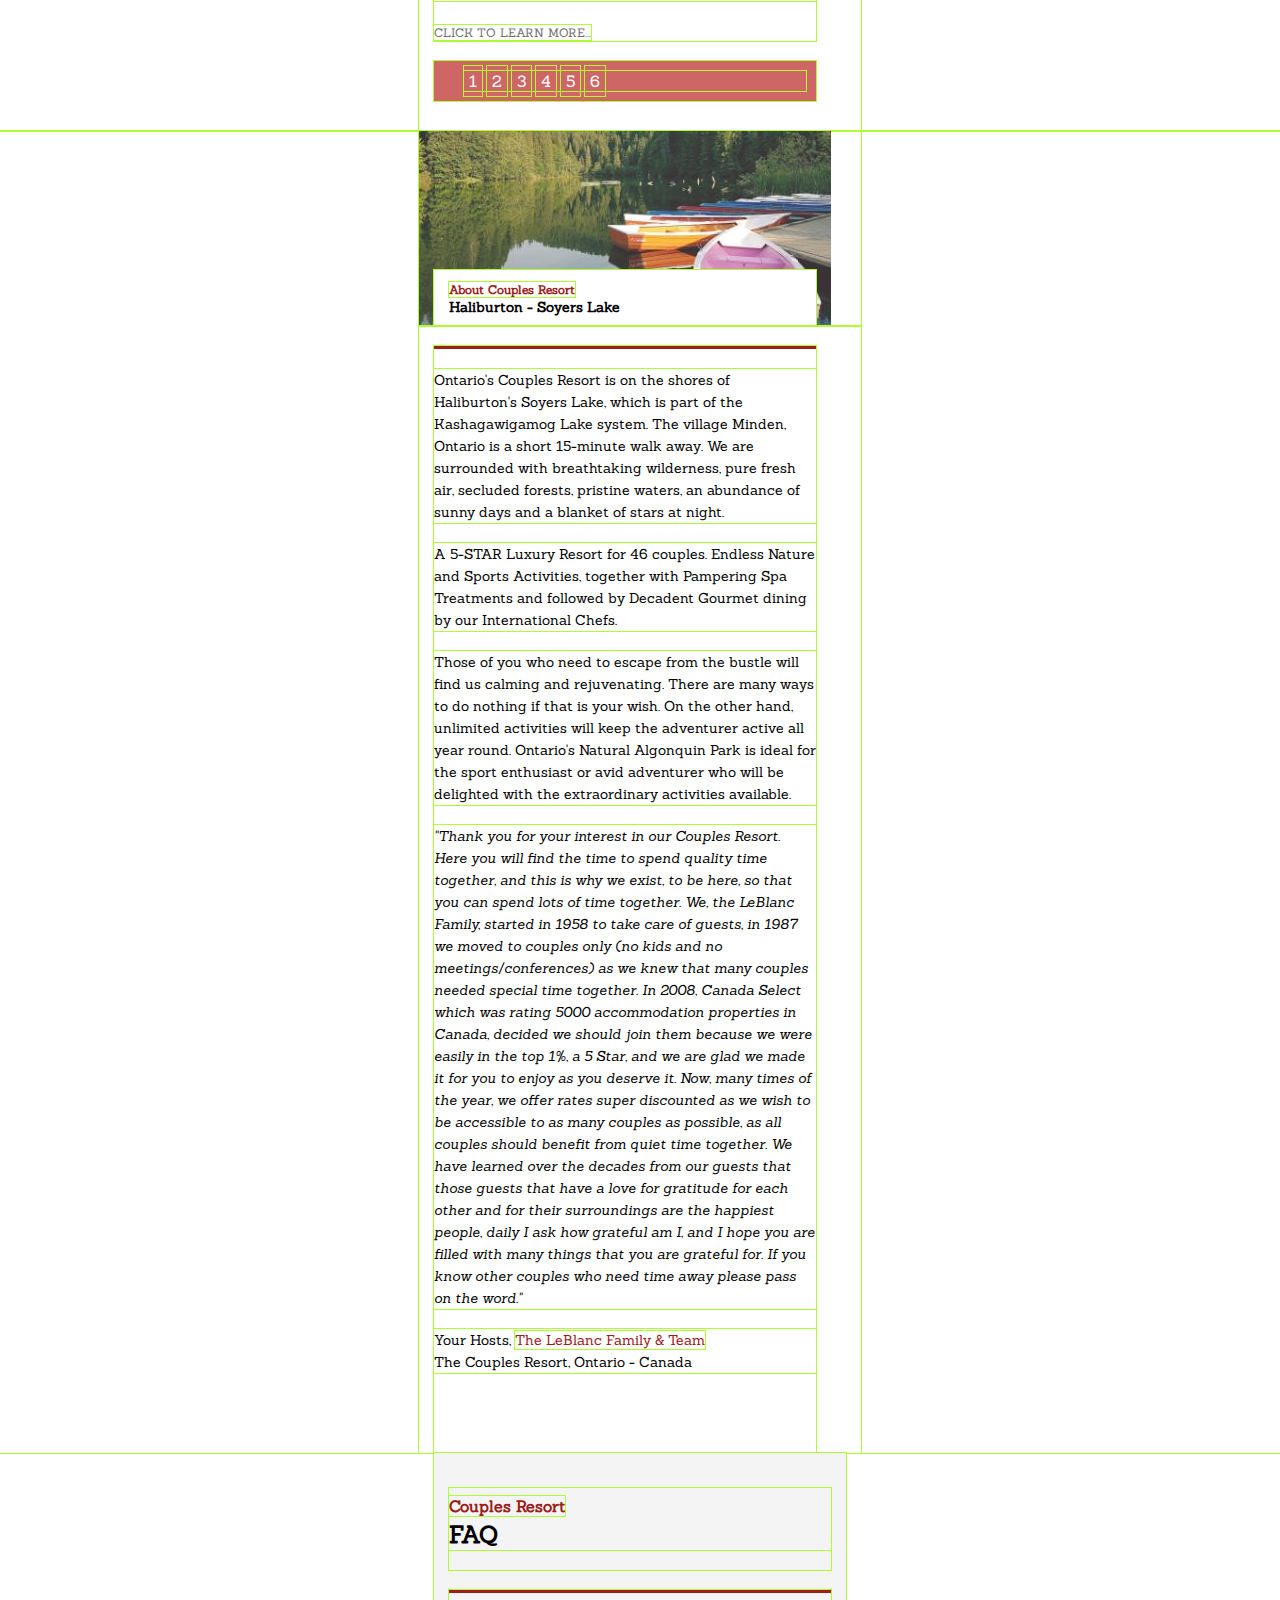
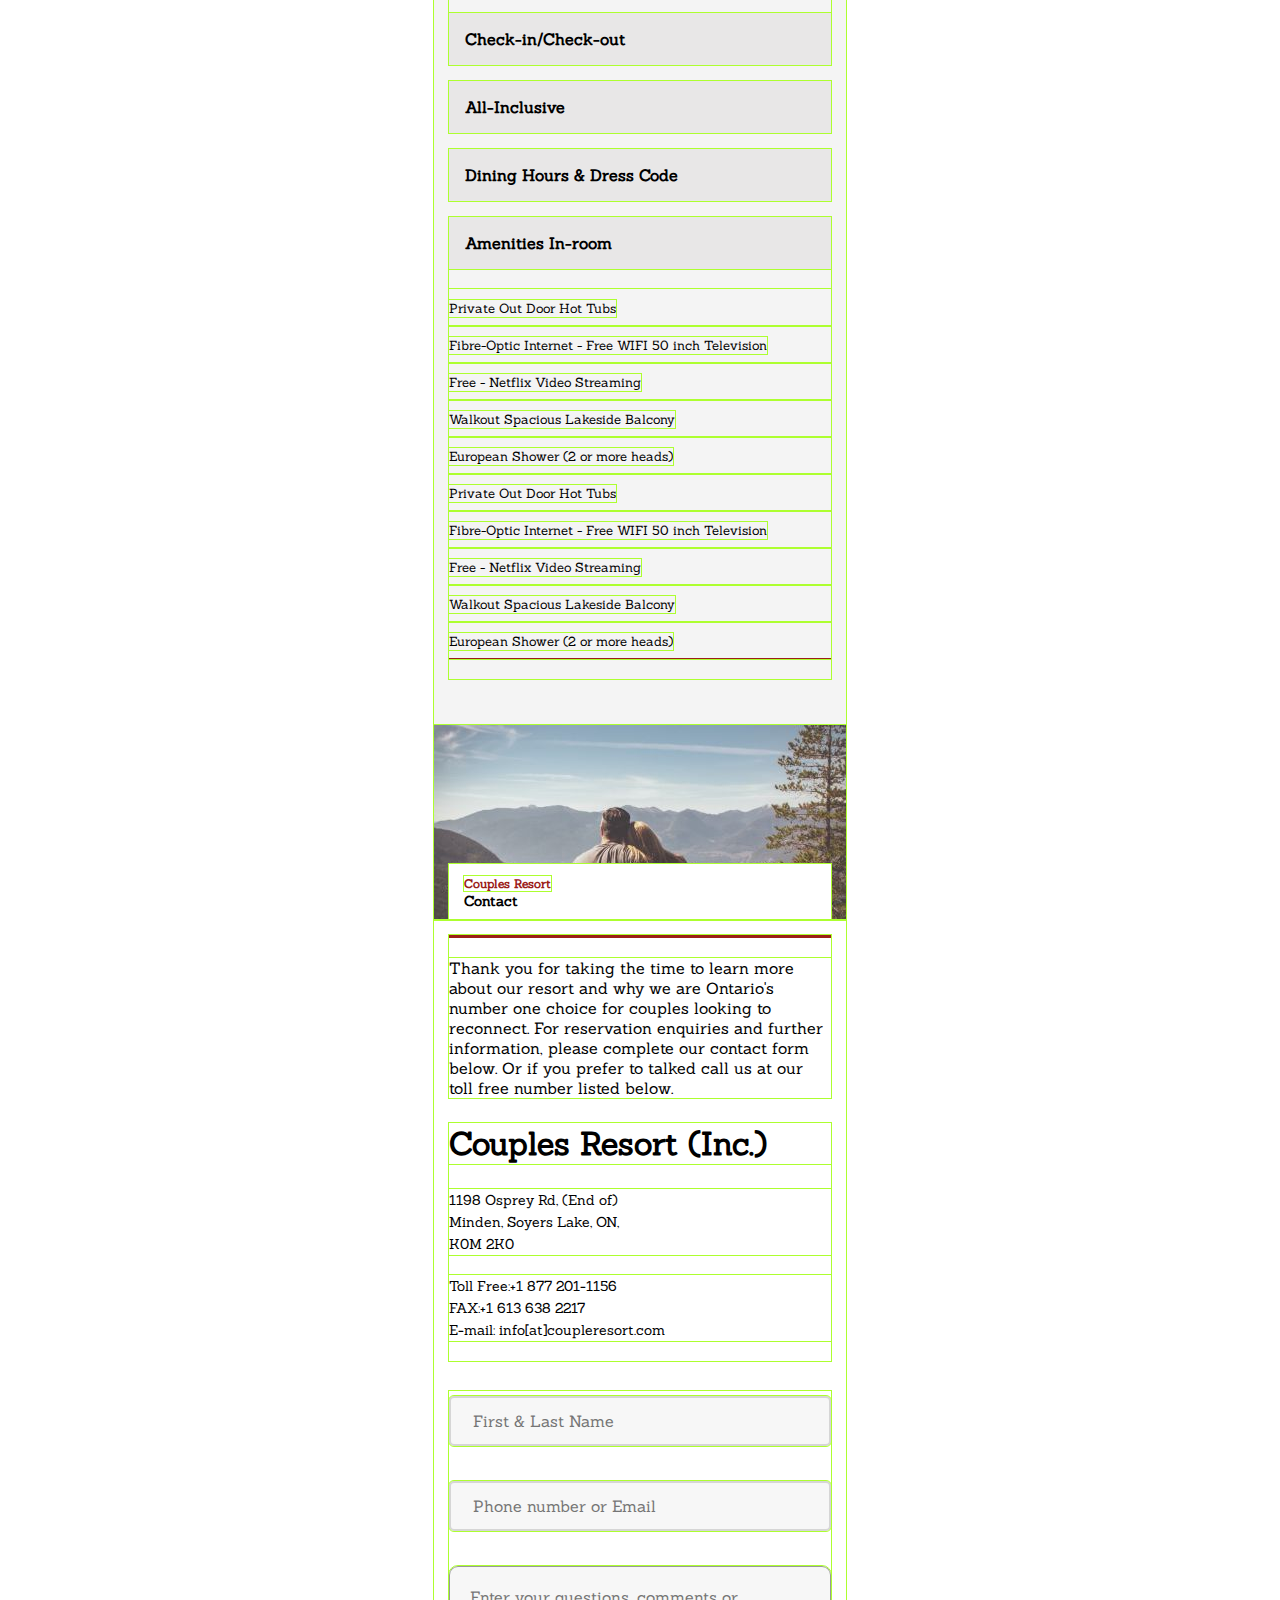
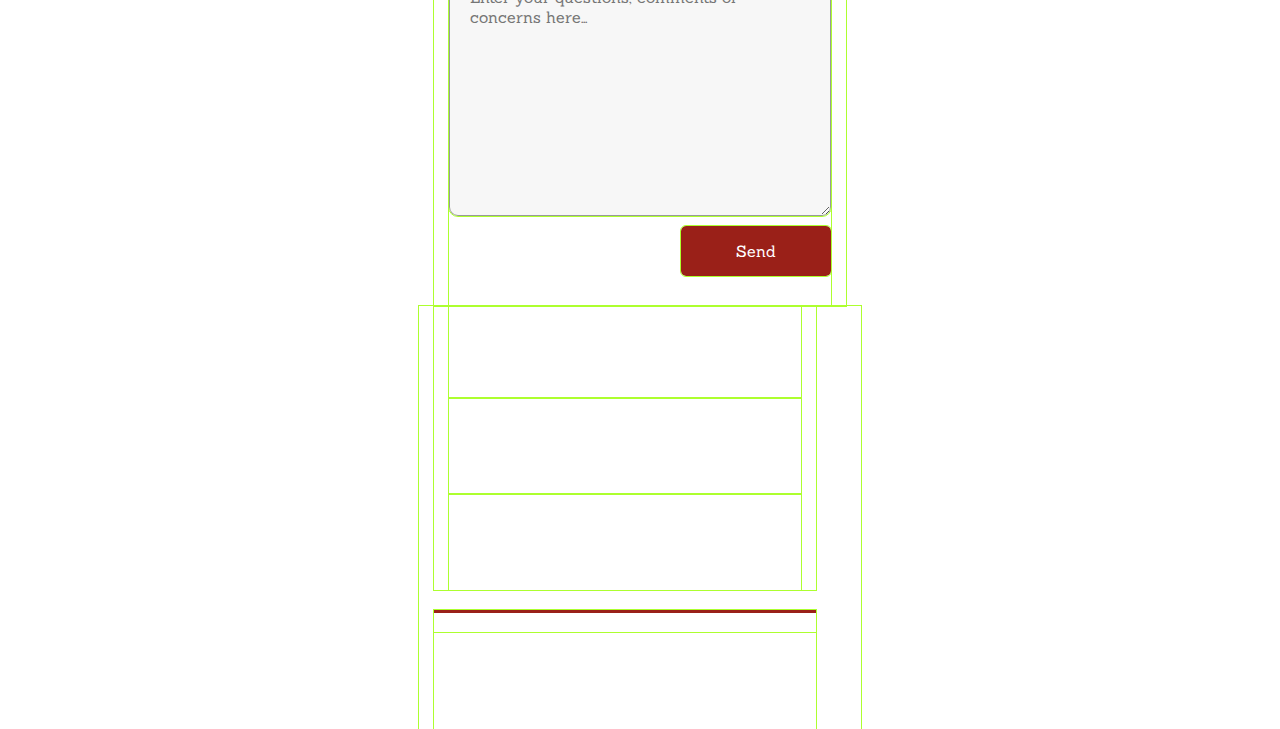
==== commit cfd45704: "HTML and CSS added" ====
--- a/index.html
+++ b/index.html
@@ -1,611 +1,364 @@
 <!DOCTYPE html>
 <html lang="en">
-<head>
-    <meta charset="UTF-8">
-    <meta name="viewport" content="width=device-width, initial-scale=1.0">
-    <link rel="icon" href="./images/couples_resort_logo-icon.svg" type="image/x-icon">
-    <title>Couples Resort — Room Types</title>
+  <head>
+    <meta charset="UTF-8" />
+    <meta name="viewport" content="width=device-width, initial-scale=1.0" />
+    <link
+      rel="icon"
+      href="./images/couples_resort_logo-icon.svg"
+      type="image/x-icon" />
+    <title>Couples Resort - Home</title>
 
     <!-- Google Fonts installation -->
-     <link rel="preconnect" href="https://fonts.googleapis.com">
-     <link rel="preconnect" href="https://fonts.gstatic.com" crossorigin>
-     <link href="https://fonts.googleapis.com/css2?family=Sanchez&display=swap" rel="stylesheet">
-
-     <!-- Icon library link -->
+    <link rel="preconnect" href="https://fonts.googleapis.com" />
+    <link rel="preconnect" href="https://fonts.gstatic.com" crossorigin />
+    <link
+      href="https://fonts.googleapis.com/css2?family=Sanchez&display=swap"
+      rel="stylesheet" />
+
+    <!-- Icon library link -->
     <script
       src="https://kit.fontawesome.com/5ea80a4b63.js"
-      crossorigin="anonymous"
-    ></script>
-
-     <!-- CSS link -->
-    <link rel="stylesheet" href="./css/main.css">
-</head>
-
-<body>
+      crossorigin="anonymous"></script>
+
+    <!-- CSS link -->
+    <link rel="stylesheet" href="./css/main.css" />
+  </head>
+
+  <body>
     <header class="grid-con" id="main-header">
-        <nav id="main-nav" class="col-span-full">
-          <h2 class="hidden">Main Navigation</h2>
-          <input type="checkbox" id="hamburger" />
-          <label for="hamburger">
-            <i class="fa-sharp fa-regular fa-bars"></i>
-          </label>
-          <div id="burger-con" class="full-span">
+      <nav id="main-nav" class="col-span-full">
+        <h2 class="hidden">Main Navigation</h2>
+        <input type="checkbox" id="hamburger" />
+        <label for="hamburger">
+          <i class="fa-sharp fa-regular fa-bars"></i>
+        </label>
+        <div id="burger-con" class="full-span">
+          <ul>
+            <li><a href="/index.html">Home</a></li>
+            <li><a href="/rooms.html">Rooms</a></li>
+            <li><a href="">Packages</a></li>
+            <li><a href="">Dining</a></li>
+            <li><a href="/activities.html">Spa Activities</a></li>
+            <li><a href="/reservations.html">Reservations</a></li>
+          </ul>
+        </div>
+      </nav>
+      <div id="logo" class="col-span-full">
+        <img
+          src="/images/couples_resort_logo.svg"
+          alt="Couples Resort's logo" />
+      </div>
+    </header>
+
+    <!-- Main Hero -->
+    <section id="hero" class="grid-con">
+      <h2 class="hidden">Book a stay with us</h2>
+      <div id="book-now-hero" class="book-now col-start-3 col-span-2">
+        <a href="/reservations.html">
+          <p>Book Now</p>
+        </a>
+      </div>
+      <section id="hero-heading-box" class="col-span-full">
+        <h2 class="hero-img-h2">
+          <span>Couples Resort</span><br />
+          5 Star, Luxury Couples Resort &amp; Spa
+        </h2>
+      </section>
+    </section>
+
+    <div class="grid-con">
+      <section id="hero-summary" class="col-span-full line-separator">
+        <h2 class="hidden">Summary of our Facilities</h2>
+        <p>
+          Welcome to Couples Resort, Soyers Lake. Haliburton's Only 5 STAR
+          Luxury Resort. Fine Luxury while still being Rustic with Wilderness. A
+          Boutique Luxury Resort with Junior suite rooms and cottages that are
+          each designed uniquely, just for the 2 of you, varying between Opulent
+          Old European to Natural Hailburton Style. Come and experience very
+          spacious accommodations, each and all, with Jacuzzi's, Wood Burning
+          Fireplaces, Hot Tubs and so much more.
+        </p>
+        <p>
+          "For over 50 years we have been committed to helping couples stay
+          connected. 100% Canadian Owned, By the LeBlanc Family since 1958."
+        </p>
+      </section>
+    </div>
+
+    <section id="contact" class="grid-con">
+      <h2 class="hidden">Contact Us</h2>
+      <div class="col-start-2 col-span-2">
+        <i class="fas fa-mobile-alt"></i>
+        <p id="hero-numbers">
+          Toll Free:+1 866 202-1179<br />
+          Fax:+1 613 637 2615<br />
+          info[at]coupleresort.com
+        </p>
+      </div>
+      <div class="col-start-2 col-span-2">
+        <i class="fas fa-map-marker-alt"></i>
+        <p id="hero-address">
+          1198 Osprey Rd, (End of)<br />
+          Minden, Soyers Lake, ON<br />
+          K0M 2K0
+        </p>
+      </div>
+    </section>
+    <!-- Why Choose Us -->
+    <div id="why-choose-us">
+      <div class="grid-con">
+        <nav id="why-choose-us-nav" class="col-span-full">
+          <h2 class="hidden">Nav for why choose us</h2>
+          <ul>
+            <li><a class="selected" href="#">Why Choose Couples Resort</a></li>
+            <li><a href="#">About</a></li>
+            <li><a href="#">FAQ</a></li>
+            <li><a href="#">Contact</a></li>
+          </ul>
+        </nav>
+      </div>
+
+      <section id="why-choose-us-hero-con" class="grid-con">
+        <div id="why-choose-us-heading-box" class="col-span-full">
+          <h3 class="hero-img-h3">
+            <span>Couples Resort</span><br />
+            Why Choose Us...
+          </h3>
+        </div>
+      </section>
+
+      <div class="grid-con">
+        <div class="col-span-full line-separator"></div>
+        <div class="col-span-full why-choose-us-image-con" id="hot-tub">
+          <div class="why-choose-us-image">
+            <img src="images/home-assets/spa.jpg" alt="couple in hot tub" />
+          </div>
+          <h2>Haliburton Spa at Couples Resort</h2>
+          <p>
+            Escape and rejuvenate yourself and your loved one with a spa
+            vacation. Restore your balance and find energy with one of our Spa
+            Packages for two. Visit the packages page for details on Spa
+            Specials. Begin your journey to soothe by taking a spa vacation
+            today.
+          </p>
+          <p>
+            Get the ultimate special treatment you deserve and have been waiting
+            for in our eco friendly organic luxury Algonquin Spa or with private
+            in-suite spa treatments.
+          </p>
+          <a href="#">CLICK TO LEARN MORE...</a>
+        </div>
+
+        <nav class="col-span-full" id="why-choose-us-bottom-nav">
+          <h2 class="hidden">Why us bottom nav</h2>
+          <ol>
+            <li><a href="#">1</a></li>
+            <li><a href="#">2</a></li>
+            <li><a href="#">3</a></li>
+            <li><a href="#">4</a></li>
+            <li><a href="#">5</a></li>
+            <li><a href="#">6</a></li>
+          </ol>
+        </nav>
+      </div>
+    </div>
+
+    <div id="about-con">
+      <div id="about-hero-con" class="grid-con">
+        <div id="about-hero-heading-box" class="col-span-full">
+          <h2 class="hero-img-h2">
+            <span>About Couples Resort</span><br />
+            Haliburton - Soyers Lake
+          </h2>
+        </div>
+      </div>
+
+      <div class="grid-con">
+        <div id="about-us-text" class="col-span-full line-separator">
+          <article id="about-us-text-column1">
+            <h2 class="hidden">Soyers Lake</h2>
+            <p>
+              Ontario's Couples Resort is on the shores of Haliburton's Soyers
+              Lake, which is part of the Kashagawigamog Lake system. The village
+              Minden, Ontario is a short 15-minute walk away. We are surrounded
+              with breathtaking wilderness, pure fresh air, secluded forests,
+              pristine waters, an abundance of sunny days and a blanket of stars
+              at night.
+            </p>
+
+            <p>
+              A 5-STAR Luxury Resort for 46 couples. Endless Nature and Sports
+              Activities, together with Pampering Spa Treatments and followed by
+              Decadent Gourmet dining by our International Chefs.
+            </p>
+
+            <p>
+              Those of you who need to escape from the bustle will find us
+              calming and rejuvenating. There are many ways to do nothing if
+              that is your wish. On the other hand, unlimited activities will
+              keep the adventurer active all year round. Ontario's Natural
+              Algonquin Park is ideal for the sport enthusiast or avid
+              adventurer who will be delighted with the extraordinary activities
+              available.
+            </p>
+          </article>
+
+          <article id="about-us-text-column2">
+            <h2 class="hidden">the LeBlanc Family</h2>
+            <p>
+              "Thank you for your interest in our Couples Resort. Here you will
+              find the time to spend quality time together, and this is why we
+              exist, to be here, so that you can spend lots of time together.
+              We, the LeBlanc Family, started in 1958 to take care of guests, in
+              1987 we moved to couples only (no kids and no
+              meetings/conferences) as we knew that many couples needed special
+              time together. In 2008, Canada Select which was rating 5000
+              accommodation properties in Canada, decided we should join them
+              because we were easily in the top 1%, a 5 Star, and we are glad we
+              made it for you to enjoy as you deserve it. Now, many times of the
+              year, we offer rates super discounted as we wish to be accessible
+              to as many couples as possible, as all couples should benefit from
+              quiet time together. We have learned over the decades from our
+              guests that those guests that have a love for gratitude for each
+              other and for their surroundings are the happiest people, daily I
+              ask how grateful am I, and I hope you are filled with many things
+              that you are grateful for. If you know other couples who need time
+              away please pass on the word."
+            </p>
+          </article>
+
+          <p>
+            Your Hosts, <span class="cr-red">The LeBlanc Family &amp; Team</span
+            ><br />The Couples Resort, Ontario - Canada
+          </p>
+        </div>
+      </div>
+    </div>
+
+    <div id="faq-con" class="grid-con">
+      <div class="col-span-full">
+        <h2><span>Couples Resort</span><br />FAQ</h2>
+      </div>
+      <section class="col-span-full faq-items line-separator">
+        <h3>Check-in/Check-out</h3>
+      </section>
+      <section class="col-span-full faq-items">
+        <h3>All-Inclusive</h3>
+      </section>
+      <section class="col-span-full faq-items">
+        <h3>Dining Hours &amp; Dress Code</h3>
+      </section>
+      <section class="col-span-full faq-items">
+        <h3>Amenities In-room</h3>
+        <div id="faq-text-con">
+          <div id="faq-list-group1">
             <ul>
-              <li><a href="/index.html">Home</a></li>
-              <li><a href="">Rooms</a></li>
-              <li><a href="">Packages</a></li>
-              <li><a href="">Dining</a></li>
-              <li><a href="">Spa Activities</a></li>
-              <li><a href="">Reservations</a></li>
+              <li><a href="#">Private Out Door Hot Tubs</a></li>
+              <li>
+                <a href="#"
+                  >Fibre-Optic Internet - Free WIFI 50 inch Television</a
+                >
+              </li>
+              <li><a href="#">Free - Netflix Video Streaming</a></li>
+              <li><a href="#">Walkout Spacious Lakeside Balcony</a></li>
+              <li><a href="#">European Shower (2 or more heads)</a></li>
             </ul>
           </div>
-        </nav>
-        <div id="logo" class="col-span-full">
-          <img src="/images/couples_resort_logo.svg" alt="Couples Resort's logo" />
-        </div>
-      </header>
-
-<!-- Main Section : Room Types -->
-
-<main class="grid-con">
-    <h2 class="hidden">Couples' Resort room types, Where you can grab the happiness.</h2>
-            <section id="hl-box" class="full-span">
-                <div class="hl-box">
-                    <h4 class="txt-red-cr">Couples Resort</h4>
-                    <h2>Room Types</h2>
-                </div>
-            </section>
-
-<!-- Room Filter -->
-    <section id="filt-rm" class="line-separator col-span-full">
-    <h2 class="hidden">Filter the Couples Resort room types</h2>
-            <input type="checkbox" id="filt-btn">
-            <label class="filt-btn" for="filt-btn">
-                <h4>Filter Rooms</h4>
-                <span><i class="fa-regular fa-chevron-right"></i></span>
-            </label>
-
-            <form class="filt-ctn">
-                <ul>
-                    <li class="filt-guest filt-bx">
-                        <label for="guest">Guest
-                        <select type="text" name="guest" required>
-                            <option value="" selected disabled></option>
-                            <option value="couple">Couple</option>
-                            <option value="single">Single</option>
-                        </select>
-                        </label>
-                    </li>
-
-                    <li class="date-filt filt-bx">
-                        <label for="date">Arrive
-                        <input type="text" onfocus="(this.type='date')" placeholder="Date" name="date" required>
-                        </label>
-                    </li>
-
-                    <li class="night-filt filt-bx">
-                        <label for="night">Night
-                        <select type="numerous" name="night" required>
-                            <option value="" selected disabled></option>
-                            <option value="1">1</option>
-                            <option value="2">2</option>
-                            <option value="3">3</option>
-                            <option value="4">4</option>
-                            <option value="5">5</option>
-                            <option value="6">6</option>
-                            <option value="7">7</option>
-                        </select>
-                        </label>
-                    </li>
-
-                    <li class="private-tub-filt filt-bx">
-                        <label for="private-tub"> Private Tub
-                        <input name="private-tub" type="checkbox" id="private-tub">
-                        </label>
-                    </li>
-
-                    <li class="private-sauna-filt filt-bx">
-                        <label for="private-sauna">Private Sauna
-                        <input name="private-sauna" type="checkbox" id="private-sauna">
-                        </label>
-                    </li>
-
-                    <li class="private-cabin-filt filt-bx">
-                        <label for="private-cabin">Private Cabin
-                        <input name="private-cabin" type="checkbox" id="private-cabin">
-                        </label>
-                    </li>
-
-                    <li class="river-view-filt filt-bx">
-                        <label for="river-view">River View
-                        <input name="river-view" type="checkbox" id="river-view">
-                        </label>
-                    </li>
-
-                    <li class="large-ceiling-filt filt-bx">
-                        <label for="large-ceiling">Large Ceiling
-                        <input name="large-ceiling" type="checkbox" id="large-ceiling">
-                        </label>
-                    </li>
-                    
-                    <li class="steam-shower-filt filt-bx">
-                        <label for="steam-shower">Steam Shower
-                        <input name="steam-shower" type="checkbox" id="steam-shower">
-                        </label>
-                    </li>
-                </ul>
-            </form>
+          <div id="faq-list-group2">
+            <ul>
+              <li><a href="#">Private Out Door Hot Tubs</a></li>
+              <li>
+                <a href="#"
+                  >Fibre-Optic Internet - Free WIFI 50 inch Television</a
+                >
+              </li>
+              <li><a href="#">Free - Netflix Video Streaming</a></li>
+              <li><a href="#">Walkout Spacious Lakeside Balcony</a></li>
+              <li><a href="#">European Shower (2 or more heads)</a></li>
+            </ul>
+          </div>
+        </div>
+      </section>
+    </div>
+
+    <section id="contact-hero-con" class="grid-con">
+      <div id="contact-hero-heading-box" class="col-span-full">
+        <h2 class="hero-img-h2">
+          <span>Couples Resort</span><br />
+          Contact
+        </h2>
+      </div>
     </section>
-    
-<!-- Filter results : Room Type : Chateau -->
-<h2 class="hidden">Take a look the Chateau room</h2>
-    <section class="rm-type col-span-full line-separator" id="chateau-rm">
-        <div class="rm-sec">
-            <div class="rm-name">
-                <h3>Chateau</h3>
-                <a href="/chateau.html" class="rdy-btn cta">Ready to Book</a>
-            </div>
-            <div class="rm-func-rm-pg">
-                <span
-                  ><i
-                    class="fa-light fa-arrow-up-right-and-arrow-down-left-from-center"
-                  ></i
-                ></span>
-                <p>1400 ft<sup>2</sup></p>
-                <span> <i class="fa-regular fa-bed-empty"></i></span>
-                <p>King Size Beds</p>
-              </div>
-                <a href="#">
-            <img class="rm-del-hl-img full-span" src="./images/room-type-assets/mobl/chataeu-m.jpg" alt="Chateau Room">
-        </a>
-            <section>
-                <h3 class="rm-del-hl">Exclusive Chateau</h3>
-                <p class="rm-del-p">
-                    Private Out Door Hot Tubs <br>
-                    Private Sauna <br>
-                    Steam Generator for the double shower <br>
-                    4 shower heads &amp; benches <br>
-                    Bidet <br>
-                    Microwave <br>
-                </p>
-                <p class="rm-del-p">
-                    <span> FREE: </span><br>
-                    Room Basket of lotions, bath salts, specialty products <br>
-                    Soapstone products (Bath and Body) in room. <br>
-                    lly Espresso / Americano Machine with Caps.
-                </p>
-            </section>
-        </div>
+
+    <section class="grid-con">
+      <h2 class="hidden">Contact Information</h2>
+      <div id="contact-hero-text" class="line-separator col-span-full">
+        <p>
+          Thank you for taking the time to learn more about our resort and why
+          we are Ontario's number one choice for couples looking to reconnect.
+          For reservation enquiries and further information, please complete our
+          contact form below. Or if you prefer to talked call us at our toll
+          free number listed below.
+        </p>
+      </div>
+      <div id="contact-hero-address" class="col-span-full">
+        <h3>Couples Resort (Inc.)</h3>
+        <p>
+          1198 Osprey Rd, (End of)<br />
+          Minden, Soyers Lake, ON, <br />K0M 2K0
+        </p>
+        <h3 class="hidden">Phone, Fax and Email</h3>
+        <p>
+          Toll Free:+1 877 201-1156<br />
+          FAX:+1 613 638 2217<br />
+          E-mail: info[at]coupleresort.com
+        </p>
+      </div>
+      <div id="contact-hero-form" class="col-span-full">
+        <form action="#" method="post" enctype="text/plain">
+          <input
+            name="fullName"
+            type="text"
+            required
+            placeholder="First & Last Name" />
+          <input
+            name="contactInfo"
+            type="text"
+            required
+            placeholder="Phone number or Email" />
+          <textarea
+            name="msg"
+            placeholder="Enter your questions, comments or concerns here..."></textarea>
+          <input name="submit" type="submit" value="Send" />
+        </form>
+      </div>
     </section>
-    
-<!-- Room — Villas -->
-<h2 class="hidden">Chilling in the Villas room</h2>
-<section class="rm-type col-span-full line-separator" id="villas-rm">
-    <div class="rm-sec">
-        <div class="rm-name">
-            <h3>Villas</h3>
-            <a href="#" class="rdy-btn cta">Ready to Book</a>
-        </div>
-        <div class="rm-func-rm-pg">
-            <span
-              ><i
-                class="fa-light fa-arrow-up-right-and-arrow-down-left-from-center"
-              ></i
-            ></span>
-            <p>1400 ft<sup>2</sup></p>
-            <span> <i class="fa-regular fa-bed-empty"></i></span>
-            <p>King Size Beds</p>
-          </div>
-        <img class="rm-del-hl-img full-span" src="./images/room-type-assets/mobl/villas-m.jpg" alt="Villas Room">
-        <section>
-            <h2 class="rm-del-hl">Exclusive Spa Villas</h2>
-            <p class="rm-del-p">
-                Private Screened in Gazebo with Outdoor Hot Tub <br>
-                14 foot vaulted Pine ceiling <br>
-                2 Person Shower, 4 Shower Head and Benches <br>
-                Sauna <br>
-                Steam Shower
-            </p>
-            <p class="rm-del-p">
-                <span> FREE: </span><br>
-                lly Espresso / Americano Machine with Caps.
-            </p>
-        </section>
-    </div>
-</section>
-
-
-<!-- Aside : Room Features -->
-<h2 class="hidden">All rooms features</h2>
-    <section class="rm-feature col-span-full full-span">
-        <div class="rm-feature-ctn">
-            <h3>Every Guest room features</h3>
-            <div class="feature-bx">
-                <p>
-                    Exceeds 5 Diamond/Star Room Standards <br>
-                    Private Out Door Hot Tubs <br>
-                    Spacious Lakeside View <br>
-                    Walkout Balcony or Deck <br>
-                    King Size Beds <br>
-                    Fiber-optic Internet - Free WIFI <br>
-                    Free - Netflix <br>
-                    European Shower (2 or more heads) <br>
-                    50 inch Television <br>
-                    Wood Burning Fireplace <br>
-                    2 bath robes <br>
-                </p>
-                <p>
-                    Hair Dryer, cosmetic mirror <br>
-                    Irons/Ironing Boards <br>
-                    Keurig Coffee Maker with K-caps <br>
-                    Bar Fridge <br>
-                    Phones - Free long Distance <br>
-                    2 Chaise Lounge Chairs - Spring, Summer, Fall <br>
-                    2 person Whirlpool Bath Tub <br>
-                    Safes <br>
-                    Alarm Clock <br>
-                    Drink - Tap Water - Algonquin Park Aquifer
-                </p>
-            </div>
-        </div>
-        <div class="call-cr-bx">
-            <i class="fa-thin fa-circle-phone"></i>
-            <p>Call for <br> Information</p>
-            <p><a href="tel:+18662021179">1 866 202-1179</a></p>
-            <!-- <p>1 866 202-1179</p> -->
-        </div>
-    </section>
-
-<!-- Dining Promotion -->
-<h2 class="hidden">Dining Promotion</h2>
-    <aside class="pro col-span-full full-span">
-        <div class="pro-dinn">
-            <p>All room prices include daily 5 course dinner and breakfast</p>
-            <img src="/images/room-type-assets/mobl//ad-m.jpg" alt="Free dining and breakfast courses for every booking">
-        </div>
-        <span style="width: 412px;"></span>
-        <div class="book-btn-ads">
-        <a href="#">Book Now</a>
-        </div>
-    </aside>
-
-
-<!-- Room — Master -->
-<h2 class="hidden">More about the Master room</h2>
-    <section class="rm-type col-span-full" id="master-rm">
-        <div class="rm-sec">
-            <div class="rm-name">
-                <h3>Master</h3>
-                <div class="booking-minimum">
-                    <a href="#" class="not-rdy-btn">Not Available</a>
-                    <p class="minimum">3 nights minimum</p>
-                </div>
-            </div>
-            <div class="rm-func-rm-pg">
-                <span
-                  ><i
-                    class="fa-light fa-arrow-up-right-and-arrow-down-left-from-center"
-                  ></i
-                ></span>
-                <p>1000 ft<sup>2</sup></p>
-                <span> <i class="fa-regular fa-bed-empty"></i></span>
-                <p>King Size Beds</p>
-              </div>
-            <img class="rm-del-hl-img full-span" src="./images/room-type-assets/mobl/masters-m.jpg" alt="Master Room">
-            <section>
-                <h2 class="rm-del-hl">Exclusive Master</h2>
-                <p class="rm-del-p">
-                    Private Out Door Hot Tubs <br>
-                    Private Sauna <br>
-                    Steam Generator for the double shower <br>
-                    4 shower heads &amp; benches <br>
-                    Bidet <br>
-                    Microwave <br>
-                </p>
-                <p class="rm-del-p">
-                    <span> FREE: </span><br>
-                    Room Basket of lotions, bath salts, specialty products <br>
-                    Soapstone products (Bath and Body) in room. <br>
-                    lly Espresso / Americano Machine with Caps.
-                </p>
-            </section>
-        </div>
-    </section>
-
-
-<!-- Room — Exotics -->
-<h2 class="hidden">Explore the Exotics room</h2>
-    <section class="rm-type col-span-full line-separator" id="exotic-rm">
-        <div class="rm-sec">
-            <div class="rm-name">
-                <h3>Exotics</h3>
-                <div class="booking-minimum">
-                    <a href="#" class="rdy-btn cta">Ready to Book</a>
-                </div>
-            </div>
-            <div class="rm-func-rm-pg">
-                <span
-                  ><i
-                    class="fa-light fa-arrow-up-right-and-arrow-down-left-from-center"
-                  ></i
-                ></span>
-                <p>1000 &amp; 600 ft<sup>2</sup></p>
-                <span> <i class="fa-regular fa-bed-empty"></i></span>
-                <p>King Size Beds</p>
-              </div>
-            <img class="rm-del-hl-img full-span" src="./images/room-type-assets/mobl/exotics-m.jpg" alt="Exotics Room">
-            <section>
-                <h2 class="rm-del-hl">Exclusive Exotics</h2>
-                <p class="rm-del-p">
-                    2 at 1000 sq ft &amp; 4 at 600 sq ft <br>
-                    Private Out Door Hot Tubs on Balcony <br>
-                    2 Person Shower <br>
-                    Steam Shower <br>
-                    Microwave
-                </p>
-            </section>
-        </div>
-    </section>
-
-
-<!-- Room — Chalet -->
-<h2 class="hidden">Chalet room type</h2>
-    <section class="rm-type col-span-full line-separator" id="chalet-rm">
-        <div class="rm-sec">
-            <div class="rm-name">
-                <h3>Chalet</h3>
-                <div class="booking-minimum">
-                    <a href="#" class="not-rdy-btn">Not Available</a>
-                    <p class="minimum">3 nights minimum</p>
-                    <p class="minimum"><i></i></p>
-                </div>
-            </div>
-            <div class="rm-func-rm-pg">
-                <span
-                  ><i
-                    class="fa-light fa-arrow-up-right-and-arrow-down-left-from-center"
-                  ></i
-                ></span>
-                <p>700 ft<sup>2</sup></p>
-                <span> <i class="fa-regular fa-bed-empty"></i></span>
-                <p>King Size Beds</p>
-              </div>
-            <img class="rm-del-hl-img full-span" src="./images/room-type-assets/mobl/chalets-m.jpg" alt="Chalet Room">
-            <section>
-                <h2 class="rm-del-hl">Exclusive Chalet</h2>
-                <p class="rm-del-p">
-                    Private Cabin with Outdoor Hot Tub on Deck <br>
-                    Rain Shower
-                </p>
-            </section>
-        </div>
-    </section>
-
-
-
-<!-- Room — Juniors -->
-<h2 class="hidden">Junior room type</h2>
-<section class="rm-type col-span-full line-separator" id="junior-rm">
-    <div class="rm-sec">
-        <div class="rm-name">
-            <h3>Juniors</h3>
-            <div class="booking-minimum">
-                <a href="#" class="not-rdy-btn">Not Available</a>
-                <p class="minimum">3 nights minimum</p>
-                <p class="minimum"><i></i></p>
-            </div>
-        </div>
-        <div class="rm-func-rm-pg">
-            <span
-              ><i
-                class="fa-light fa-arrow-up-right-and-arrow-down-left-from-center"
-              ></i
-            ></span>
-            <p>700 ft<sup>2</sup></p>
-            <span> <i class="fa-regular fa-bed-empty"></i></span>
-            <p>King Size Beds</p>
-          </div>
-        <img class="rm-del-hl-img full-span" src="./images/room-type-assets/mobl/juniors-m.jpg" alt="Juniors Room">
-        <section>
-            <h2 class="rm-del-hl">Exclusive Juniors</h2>
-            <p class="rm-del-p">
-                Private Out Door Hot Tub on Balcony
-            </p>
-        </section>
-    </div>
-</section>
-
-
-<!-- Package Promotion -->
-<h2 class="hidden">Couples Resort's Sweet packages</h2>
-<section class="pckg-pro-ctn col-span-full">
-    <h3><a href="#">Explore Our <br>Sweet Packages</a></h3>
-    <div class="pck-bx">
-        <a href="#">
-        <img src="/images/room-type-assets/mobl/3rd-m.jpg" alt="Free night on third night">
-        </a>
-        <h3>Free Night on 3<sup>rd</sup> Day</h3>
-        <p>Determine your stay duration, add a night before and after to check for Very Low Rates or Free Nights. Repeat this process as Free Nights are included in online prices.</p>
-
-    </div>
-
-    <div class="pck-box">
-        <a href="#">
-        <img src="/images/room-type-assets/mobl/spring-m.jpg" alt="Spring Activities is coming">
-        </a>
-        <h3>Spring Activities</h3>
-        <p>Join us for daily hikes, free motorboat use, and Moose Sightings in June! Plus, enjoy Pickleball, Tennis, and Spa.</p>
-    </div>
-    <div><a href="#"><i class="fa-light fa-tag"></i></a></div>
-
-</section>
-
-<!-- Reservation information / Policy -->
-<h2 class="hidden">Reservation Policies</h2>
-    <section id="policy" class="policy col-span-full">
-        <h3>Reservations <br> &amp; Booking Information</h3>
-        <details>
-            <summary>Location</summary>
-            <p class="pc-del-bx">
-                Couples Resort <br>
-                139 Galeairy Lake Road <br>
-                Whitney, Ontario, Canada, K0J 2M0 <br>
-                1-866-202-1179
-            </p>
-        </details>
-        <details>
-            <summary>Policies</summary>
-            <p class="pc-del-bx">
-                You will not be signing a registration upon arrival. You will be accepting your invoice and paying upfront for your stay in advance and taking full responsibility for any and all charges made during your stay. We are strictly a NO-TIPPING RESORT therefore NO tipping allowed nor expected. All prices are quoted in Canadian Dollars. We accept Debit Card, Visa, MasterCard, American Express and Cash (NO Cheques). Rates are guaranteed at time of booking with deposit, Plus 13% Harmonized Sales Tax. Check in time is around 4 pm-5 pm Check out time is 11 am Sorry no pets allowed. No Smoking nor Vaping inside any accommodation. Please be aware that we are a Destination Resort and Not a Hotel and that the Following Deposits, Change Date Fees and Cancellation Fees must Apply:
-            </p>
-        </details>
-        <details>
-            <summary>Deposit</summary>
-            <p class="pc-del-bx">
-                &dollar;500 Required on Booking an accommodation.
-                WE ABSOLUTELY DO NOT REQUEST OR ACCEPT EMAIL TRANSFERS
-            </p>
-        </details>
-        <details>
-            <summary>Guest Cancellation <br>and Change Date Fees</summary>
-            <p class="pc-del-bx">
-                <ol>
-                    <li>$200 Administration Fee will be charged to Change Dates and to Cancellations, Absolutely No Exceptions. There is a 24 hour delay, from booking time, before Fee takes effect.</li>
-                    <li>CHARGED FULL 1 NIGHTS ACCOMMODATION to GUEST who DO NOT Show up on Arrival Date, and did not prior Change Date or Prior Cancel.</li>
-                    <li>NO REFUND will be given for shortened Resort stays.</li>
-                </ol>
-            </p>
-        </details>
-        <details>
-            <summary>Extra Fees</summary>
-            <p class="pc-del-bx">
-                13% HST TAX, Lunches, Extra food, Spa Treatments (however, repeat guests receive 2 free 1/2 treatments if here in the last 2 years), Horse Riding (seasonal), 20/30/40 hpr Italian Deck Boat(s), Drinks from the Bar, Store, Parking $20/Night. Spa Products.
-            </p>
-        </details>
-        <details>
-            <summary>Guarantee</summary>
-            <p class="pc-del-bx">
-                We aim to please. If at any time you need our help, please ask for immediate assistance. We are very fast at fixing what is broken or not right, usually we are always successful. <br><br>
-
-                <b>Property Policy</b><br><br>
-                
-                Front Desk office hours are 8:30 am to 10:00 pm. <br>
-                Fiber-Optic Internet Feeds this remote Resort, currently we provide it Free. <br>
-                Cell phone coverage is also available in our area. <br><br>
-                
-                Breakfast: 8:30 am to 10:30 am - Please reserve a room service time. <br>
-                Lunch: 12:00 pm to 4:00 pm - Served/Take out/Room Service. <br>
-                Dinner: Please reserve a Table or Room Service time by calling Extension 108 between 1:00 pm - 5:00 pm the day of your arrival. <br><br>
-                
-                All Accommodations have Hot Tubs: Resort Policy for your Health Protection is that Hot Tub Chemical Testing is done daily in your Hot Tub, regardless of signage you hang at your door. <br><br>
-                
-                Cleaning will occur between 9 am and mid-afternoon. The cleaning card MUST be displayed on your outside door handle or in the plastic holder for housekeeping. <br><br>
-                
-                Business Services are available - Inquire at Front Desk. <br><br>
-                
-                Please no disturbing music around the lake front or from your private deck. <br><br>
-                
-                Keep rooms quiet after 12 midnight. <br><br>
-                
-                No Pets Allowed. <br><br>
-                
-                All rooms are non-smoking and non-vaping. There are ashtrays provided for smokers located on the balcony or patio. There will be a $300 surcharge applied, if you are smoking or vaping or leaving Cannabis in your accommodation. Leave Cannabis in your vehicle as it is known to stink up the accommodation. During the Spring, Summer and Fall there are Firepits set up by the lake for those that indulge, to enjoy. <br><br>
-                
-                All Damages to Accommodations and facilities are the guest's responsibility! <br><br>
-                
-                Please give privacy &amp; respect to homes &amp; cottages on the lake and on the Resort. Do Not Trespass. <br><br>
-            </p>
-        </details>
-        <details>
-            <summary>Tipping and Gratuity Advice</summary>
-            <p class="pc-del-bx">
-                If you feel you really must tip or leave a gratuity, then we encourage you to tell the amazing staff and the World on TripAdvisor or Yelp or Google Reviews or Facebook as they, the staff, love to read it. Your action will affect them both emotionally positively and financially positively as it will help their “joy of the day” and their careers as they move forward in life. <br><br>
-                
-                <b>POWER OUTAGE POLICY</b><br><br>
-                
-                Power Outage Policy was introduced due to outage in winter 2009, the first time in 42 years that the resort had to shut down due to a power outage. Currently in a Power Outage we can Provide the Following Services:<br><br>
-                
-                <ol>
-                    <li>Wood burning fireplace in all Accommodations; for Romance ( Possibly # 1 Reason Guests stay with us)</li>
-                    <li>Fully operational Kitchen; Gourmet Dining (Possible also the #1 Reason Guests stay with us)</li>
-                    <li>Cold running water in all Accommodations</li>
-                    <li>Hot and Cold Showers in the Gym/Sauna Facilities</li>
-                    <li>Recreation Room with Big TV for the Vital Game (Much lower on the list of reasons to stay with us…but May be critical)</li>
-                    <li>Office has access to the outside world with Phone and Data Line services</li>
-                    <li>We Apologize that all the Toys in your Accommodation, and the Pool/Hot Tub will Not be operational</li>
-                </ol>
-
-                <ul>
-                    <li>We will try to update the home page of our website to tell when we are up again.</li>
-                    <li>If there is a power outage we will try to notify guests. If we are successful the deposit will be refunded if desired.</li>
-                    <li>If guests arrive or if a power outage happens while guests are here, we will offer:
-                        <ul>
-                            <li>If power goes out for two hours between 4pm and 11pm: 10% off</li>
-                            <li>If power goes out for three hours between 8pm and 11pm: 20% off</li>
-                            <li>If power goes out for four hours between 7pm and 11pm: 30% off</li>
-                            <li>If power goes out for five hours between 6pm and 11pm: 35% off and one free night stay in the future, similar accommodation</li>
-                            <li>Power outages after 11pm through to 4pm will have no discount attached.</li>
-                        </ul>
-                    </li>
-                </ul>
-            </p>
-        </details>
-        <details>
-            <summary>Revision to This Policy</summary>
-            <p class="pc-del-bx">
-                The Couples Resort reserves the right to revise, amend, or modify this policy, our Internet Service Agreement and our other policies and agreements at any time and in any manner. Notice of any revision, amendment, or modification will be posted in accordance with the Internet Service Agreement.
-            </p>
-        </details>
-        <details>
-            <summary>Where to Direct Questions About The Couples Resort's Privacy Policy</summary>
-            <p class="pc-del-bx">
-                If you have any questions about this Privacy Policy or the practices described herein, you may contact: <br>
-                <br>
-                <b>Attention:</b> John Sorensen <br><br>
-                Couples Resort <br>
-                P. O. Box 310 <br>
-                139 Galeairy Lake Road <br>
-                Whitney - Algonquin Park, ON K0J 2M0 <br>
-                Canada
-            </p>
-        </details>
-    </section>
-
-    <div class="tdlr-bx col-span-full">
-        <p>
-            The content and pricing on this website is accurate to the best of our abilities. All prices on this website and in our reservation system are based on conditions at the time of publishing and are subject to change. Please call to confirm availability and pricing
-        </p>
-
-    </div>
-</main>
-
-
-  <!-- Footer -->
-  <footer id="footer-hero">
-    <h2 class="hidden">Footer of Couples Resort</h2>
-    <section id="footer-contact-info">
-      <h3>Couples Resort</h3>
-      <p>
-        1198 Osprey Rd, (End of) <br />
-        Minden, Soyers Lake, ON, <br />
-        K0M 2K0
-      </p>
-      <p>
-        Toll Free: +1 877 201-1156 <br />
-        FAX:+1 613 638 2217 <br />
-        E-mail: info@coupleresort.com
-      </p>
-
+
+    <footer id="footer-hero" class="grid-con">
+      <section id="footer-contact-info" class="col-span-full">
+        <h3>Couples Resort</h3>
+        <p>
+          1198 Osprey Rd, (End of)<br />
+          Minden, Soyers Lake, ON, <br />
+          K0M 2K0
+        </p>
+        <p>
+          Toll Free:+1 877 201-1156<br />
+          FAX:+1 613 638 2217<br />
+          E-mail: info@coupleresort.com
+        </p>
+      </section>
       <div id="footer-privacy" class="col-span-full line-separator">
         <p id="price-policy">
-          All Prices and services on this website and in our reservation
-          system are based on conditions at the time of publishing abd are
-          subject to change. Please call to confirm services, availability and
-          pricing. &copy;2013 Couples Resort Inc. All Rights Reserved Privacy
-          Policy
-        </p>
-      </div>
-    </section>
-  </footer>
-</body>
-</html>+          All prices and services on this website and in our reservation system
+          are based on conditions at the time of publishing and are subject to
+          change. Please call to confirm services, availability and pricing.
+          ©2013 Couples Resort Inc. All Rights Reserved. Privacy Policy
+        </p>
+      </div>
+    </footer>
+
+    <script src="js/main.js"></script>
+  </body>
+</html>
--- a/css/main.css
+++ b/css/main.css
@@ -2,6 +2,10 @@
 @import url(./roomtype.css);
 @import url(./reset.css);
 @import url(./chateau.css);
+@import url(./reservation.css);
+@import url(./activities.css);
+@import url(./home.css);
+@import url(./grid.css);
 
 /* ---Utility Classes--- */
 
@@ -48,10 +52,35 @@
 .txt-red-cr {
   color: #9a2018;
 }
+.txt-wh-cr {
+  color: #f4f4f4;
+}
 
 a {
   text-decoration: none;
   transition: all 0.5s ease-in-out;
+}
+
+.cr-red {
+  color: #9a2018;
+}
+
+.line-separator {
+  margin-top: 20px;
+  border-top: solid 3px #9a2018;
+  padding-top: 20px;
+}
+
+.line-separator-grey {
+  margin-top: 20px;
+  border-top: solid 1px #626262;
+  padding-top: 20px;
+}
+
+/* Form styling */
+
+form label {
+  margin-bottom: 5px;
 }
 
 select,
@@ -63,358 +92,18 @@
 textarea {
   display: block;
   margin: 0;
-  padding: 0;
-}
-
-.cr-red {
-  color: #9a2018;
-}
-
-.line-separator {
-  margin-top: 20px;
-  border-top: solid 3px #9a2018;
+  box-sizing: border-box;
+}
+
+textarea {
   padding-top: 20px;
 }
-
-.line-separator-grey {
-  margin-top: 20px;
-  border-top: solid 1px #626262;
-  padding-top: 20px;
-}
-
-/* Main Interaction */
-
-html {
-  scroll-behavior: smooth;
-}
-
-.cta {
-  font-size: 0.85rem;
-  background-color: #9a2018;
-  transition: 0.2s ease-in-out;
-}
-
-.cta:hover {
-  background-color: #d92322;
-}
-
-.chev-dd {
-  transition: 0.2s ease-in-out;
-}
-
-.chev-dd:hover {
-  transform: rotate(90deg);
-}
-
-/* 2. ---Main Nav--- */
-
-#main-nav label i {
-  font-size: 1.25rem;
-  color: #9a2018;
-  margin-top: 15px;
-  cursor: pointer;
-  transition: 0.2s ease;
-  margin-bottom: 20px;
-}
-
-#burger-con {
-  background-color: #9a2018;
-  display: none;
-}
-
-#main-nav input {
-  display: none;
-}
-
-#main-nav input:checked ~ #burger-con {
-  display: block;
-}
-
-#main-nav input:checked ~ label i {
-  transform: rotate(90deg);
-}
-
-#main-nav ul {
-  list-style: none;
-  cursor: pointer;
-  padding: 0;
-  margin: 0 0 20px 0;
-}
-
-#main-nav ul li {
-  padding: 20px 0 20px 20px;
-  transition: 0.2s ease-in-out;
-  border-bottom: 1px solid #efefef;
-}
-
-#main-nav ul li a {
-  padding: 10px 0;
-  text-align: center;
-  color: #efefef;
-}
-
-#main-nav ul li:hover {
-  background-color: #d92322;
-}
-
-#logo {
-  max-width: 382px;
-  margin-bottom: 20px;
-}
-
-/* 3. ---Hero Section--- */
-
-#hl-box {
-  display: flex;
-  align-items: flex-end;
-  height: 218px;
-  background: url(/images/room-type-assets/mobl/hero-m.jpg) no-repeat;
-}
-
-.hl-box {
-  background-color: white;
-  margin-left: 15px;
-  padding: 20px 30px 10px 30px;
-}
-
-/* To Check */
-#hl-box-wo-image {
-  display: flex;
-  align-items: flex-end;
-}
-
-.hl-box-wo-image {
-  margin: 20px 0 0px 15px;
-}
-
-/* Footer */
-
-#footer-hero {
-  width: 412px;
-  margin: auto;
-  background-image: url(/images/footer.jpg);
-  color: white;
-}
-
-#footer-contact-info {
-  padding: 0px 15px;
-}
-
-footer h3 {
-  font-family: Arial, Helvetica, sans-serif;
-  font-weight: 100;
-  padding: 30px 0 25px 10px;
-}
-
-footer p {
-  padding: 0 0 30px 10px;
-  font-size: 0.8rem;
-  line-height: 22px;
-}
-
-#price-policy {
-  text-align: center;
-  font-size: 0.5rem;
-}
-
-/* Reservation Page */
-
-#request-detail {
-  display: flex;
-  flex-direction: column;
-}
-
-.rm-img img {
-  width: 100%;
-}
-
-.book-sum-del {
-  margin-top: 30px;
-  display: flex;
-  justify-content: space-between;
-}
-
-.book-sum-del h5 {
-  margin-bottom: 5px;
-}
-
-.book-sum-del p {
-  margin-bottom: 30px;
-  color: black;
-}
-
-.total-price {
-  font-size: 35px;
-}
-
-.guest-info,
-.billing-info,
-.payment-info {
-  margin: 10px 15px 10px 15px;
-}
-
-.guest-info-hl,
-.billing-info-hl,
-.payment-info-hl {
-  display: flex;
-  justify-content: space-between;
-  align-items: baseline;
-}
-
-.guest-info h3,
-.billing-info h3,
-.payment-info h3 {
-  margin-bottom: 20px;
-}
-
-.guest-info input,
-.billing-info input {
-  width: 315px;
-}
-
-.billing-info:nth-child(4) {
-  width: 40px;
-}
-
-.guest-form {
-  display: flex;
-  flex-direction: column;
-}
-
-.billing-form ul {
-  display: flex;
-  flex-wrap: wrap;
-}
-
-.billing-form li {
-  display: flex;
-  flex-wrap: wrap;
-  flex: 1 0 auto;
-}
-
-.city-postcode-bx input {
-  width: 125px;
-}
-
-.city-postcode-bx {
-  justify-content: space-between;
-}
-
-.guest-form ul,
-.billing-form ul {
-  display: flex;
-  flex-direction: column;
-  list-style-type: none;
-  padding: 0;
-}
-
-.guest-form textarea {
-  width: 315px;
-}
-
-.to-billing-btn input,
-.to-payment-btn input {
-  width: 355px;
-  padding: auto;
-}
-
-/* Payment Section */
-
-.card-bx {
-  display: flex;
-  justify-content: space-between;
-  gap: 10px;
-  margin-bottom: 50px;
-}
-
-.payment-box {
-  width: 110px;
-  height: 70px;
-  background-color: #999;
-  border-radius: 10px;
-}
-
-.payment-box input {
-  appearance: none;
-}
-
-#card-info {
-  background-color: #f4f4f4;
-  border-radius: 9px;
-  padding: 30px;
-  margin-bottom: 60px;
-}
-
-#card-info h3 {
-  margin-bottom: 20px;
-}
-
-.card-info input {
-  border: 0px;
-}
-
-.card-info select {
-  border: 0px;
-  height: 50px;
-  border-radius: 9px;
-}
-
-.card-number {
-  display: flex;
-  justify-content: space-between;
-  align-items: center;
-}
-
-.card-no input {
-  width: 195px;
-}
-
-.card-holder {
-  width: 280px;
-}
-
-.card-exp {
-  display: flex;
-  gap: 20px;
-}
-
-.exp {
-  display: flex;
-  gap: 20px;
-}
-
-.card-exp input {
-  width: 53px;
-}
-
-.to-confirm-btn input {
-  width: 320px;
-}
-
-#pay-now {
-  display: flex;
-  justify-content: space-between;
-  align-items: baseline;
-  margin: 20px 0;
-}
-
-#pay-now h4 {
-  font-size: 20px;
-}
-
-#card-info {
-  scroll-margin: 25px;
-}
-
-/* -------------- */
-
-/* Form Style default style system */
 
 input {
   height: 50px;
   padding-left: 20px;
   padding-right: 20px;
-  margin: 5px 0 20px 0;
+  margin: 5px 0 5px 0;
   border-radius: 9px;
   border: 1px solid #999;
 }
@@ -428,7 +117,7 @@
   padding-right: 20px;
   border-radius: 9px;
   border: 1px solid #999;
-  margin: 5px 0 20px 0;
+  margin: 5px 0 5px 0;
 }
 
 .select-sty {
@@ -442,99 +131,144 @@
   appearance: none;
 }
 
-.btn-sty {
-  height: 50px;
+html {
+  scroll-behavior: smooth;
+}
+
+.cta {
+  font-size: 0.85rem;
+  background-color: #9a2018;
+  transition: 0.2s ease-in-out;
+}
+
+.cta:hover {
+  background-color: #d92322;
+}
+
+.chev-dd {
+  transition: 0.2s ease-in-out;
+}
+
+.chev-dd:hover {
+  transform: rotate(90deg);
+}
+
+/* 2. ---Main Nav--- */
+
+header {
+  background-color: white;
+  position: sticky;
+  top: 0;
+  z-index: 998;
+}
+
+#main-nav label i {
+  font-size: 1.25rem;
+  color: #9a2018;
+  margin-top: 15px;
+  cursor: pointer;
+  transition: 0.2s ease;
+  margin-bottom: 20px;
+}
+
+#burger-con {
+  background-color: #9a2018;
+  display: none;
+}
+
+#main-nav input {
+  display: none;
+}
+
+#main-nav input:checked ~ #burger-con {
+  display: block;
+}
+
+#main-nav input:checked ~ label i {
+  transform: rotate(90deg);
+}
+
+#main-nav ul {
+  list-style: none;
+  cursor: pointer;
+  padding: 0;
+  margin: 0 0 20px 0;
+}
+
+#main-nav ul li {
+  padding: 20px 0 20px 20px;
+  transition: 0.2s ease-in-out;
+  border-bottom: 1px solid #efefef;
+}
+
+#main-nav ul li a {
+  padding: 10px 0;
+  text-align: center;
+  color: #efefef;
+}
+
+#main-nav ul li:hover {
+  background-color: #d92322;
+}
+
+#logo {
+  max-width: 382px;
+  margin-bottom: 20px;
+}
+
+/* 3. ---Hero Section--- */
+
+#hl-box {
+  display: flex;
+  align-items: flex-end;
+  height: 218px;
+  background: url(/images/room-type-assets/mobl/hero-m.jpg) no-repeat;
+}
+
+.hl-box {
+  width: 320px;
+  background-color: white;
+  margin-left: 15px;
+  padding: 20px 30px 10px 30px;
+}
+
+#hl-box-wo-image {
+  display: flex;
+  align-items: flex-end;
+}
+
+.hl-box-wo-image {
+  margin: 20px 0 0px 15px;
+}
+
+/* Footer */
+
+#footer-hero {
+  width: 412px;
+  margin: auto;
+  background-image: url(/images/footer.jpg);
   color: white;
-  border: none;
-  background-color: #9a2018;
-}
-
-/* Light box - Confirmation */
-
-#lb-cf {
-  position: absolute;
-  top: 2000px;
-  left: 235px;
-  margin: 0 auto;
-  border: 1px solid #b8b8b8;
-  border-radius: 9px;
-  background-color: white;
-  box-shadow: rgba(0, 0, 0, 0.05) 0px 6px 24px 0px,
-    rgba(0, 0, 0, 0.08) 0px 0px 0px 1px;
-  display: none;
-}
-
-.lb-cf-bx {
-  margin: 20px auto;
-}
-
-#rm-cf img {
-  margin-top: 30px;
-  border-top: 3px solid #9a2018;
-}
-
-.cf-del {
-  display: flex;
-  justify-content: space-between;
-  margin: 0 auto;
-  padding-inline: 25px;
-}
-
-.close-lb {
-  position: absolute;
-  top: 0;
-  right: 0;
-  transform: translateX(-10px) translateY(10px);
-  width: 15px;
-  height: 15px;
-}
-
-.confirm-btn input {
-  width: 100%;
-}
-
-/* Light box - Booking Success  */
-
-#sc {
-  width: 380px;
-  position: absolute;
-  top: 2100px;
-  left: 251px;
-  display: flex;
-  justify-content: center;
-  align-items: center;
-  padding: 45px 0;
-  background-color: white;
-  border: 1px solid #b8b8b8;
-  border-radius: 9px;
-  box-shadow: rgba(0, 0, 0, 0.05) 0px 6px 24px 0px,
-    rgba(0, 0, 0, 0.08) 0px 0px 0px 1px;
-  display: none;
-}
-
-.hr-det {
-  display: flex;
-  flex-direction: column;
-  align-items: center;
-  margin: 30px auto;
-}
-
-.hr-det p {
-  font-size: 60px;
-  line-height: 65px;
-  padding-top: 50x;
-}
-
-.lb-sc-bx {
+}
+
+#footer-contact-info {
+  padding: 0px 15px;
+}
+
+footer h3 {
+  font-family: Arial, Helvetica, sans-serif;
+  font-weight: 100;
+  padding: 30px 0 25px 10px;
+}
+
+footer p {
+  padding: 0 0 30px 10px;
+  font-size: 0.8rem;
+  line-height: 22px;
+}
+
+#price-policy {
   text-align: center;
-}
-
-.lb-sc-bx {
-  text-align: center;
-}
-
-.lb-sc-bx img {
-  width: 150px;
+  font-size: 0.5rem;
 }
 
 /* Activities Page */
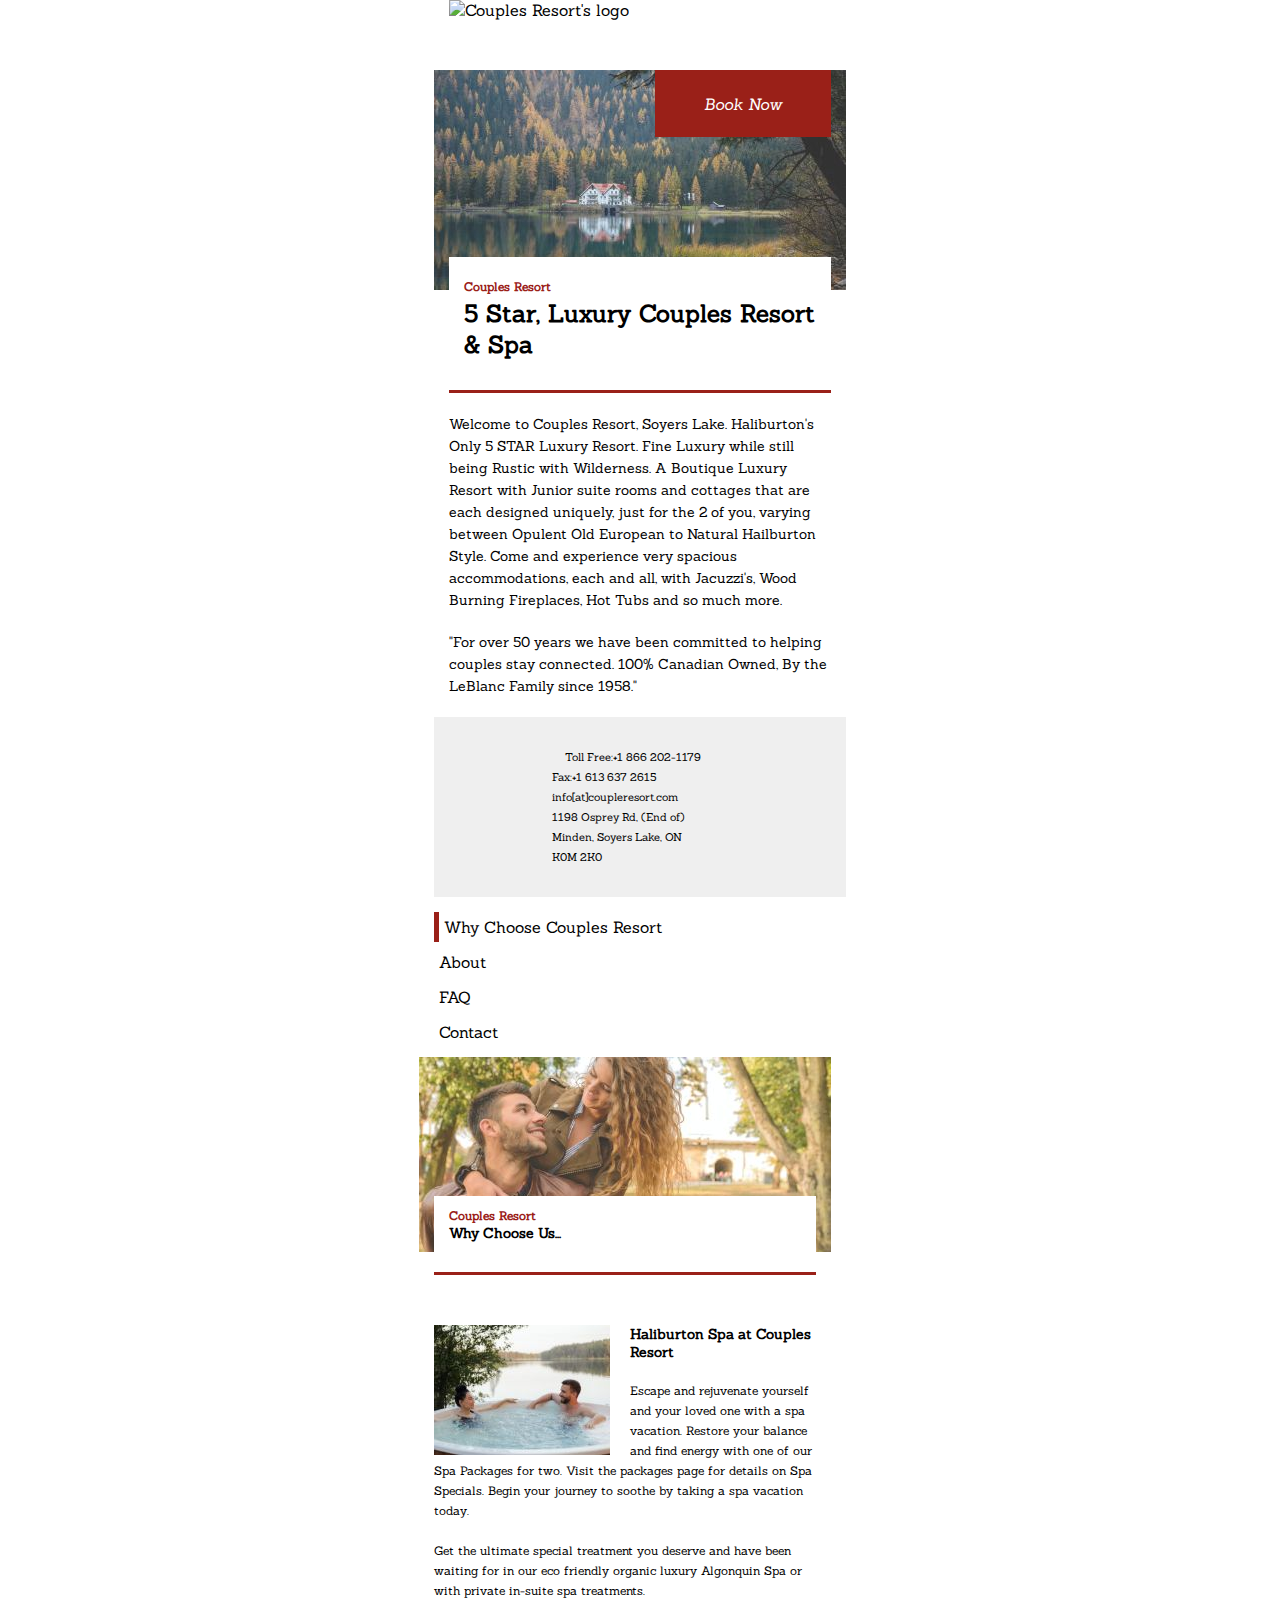
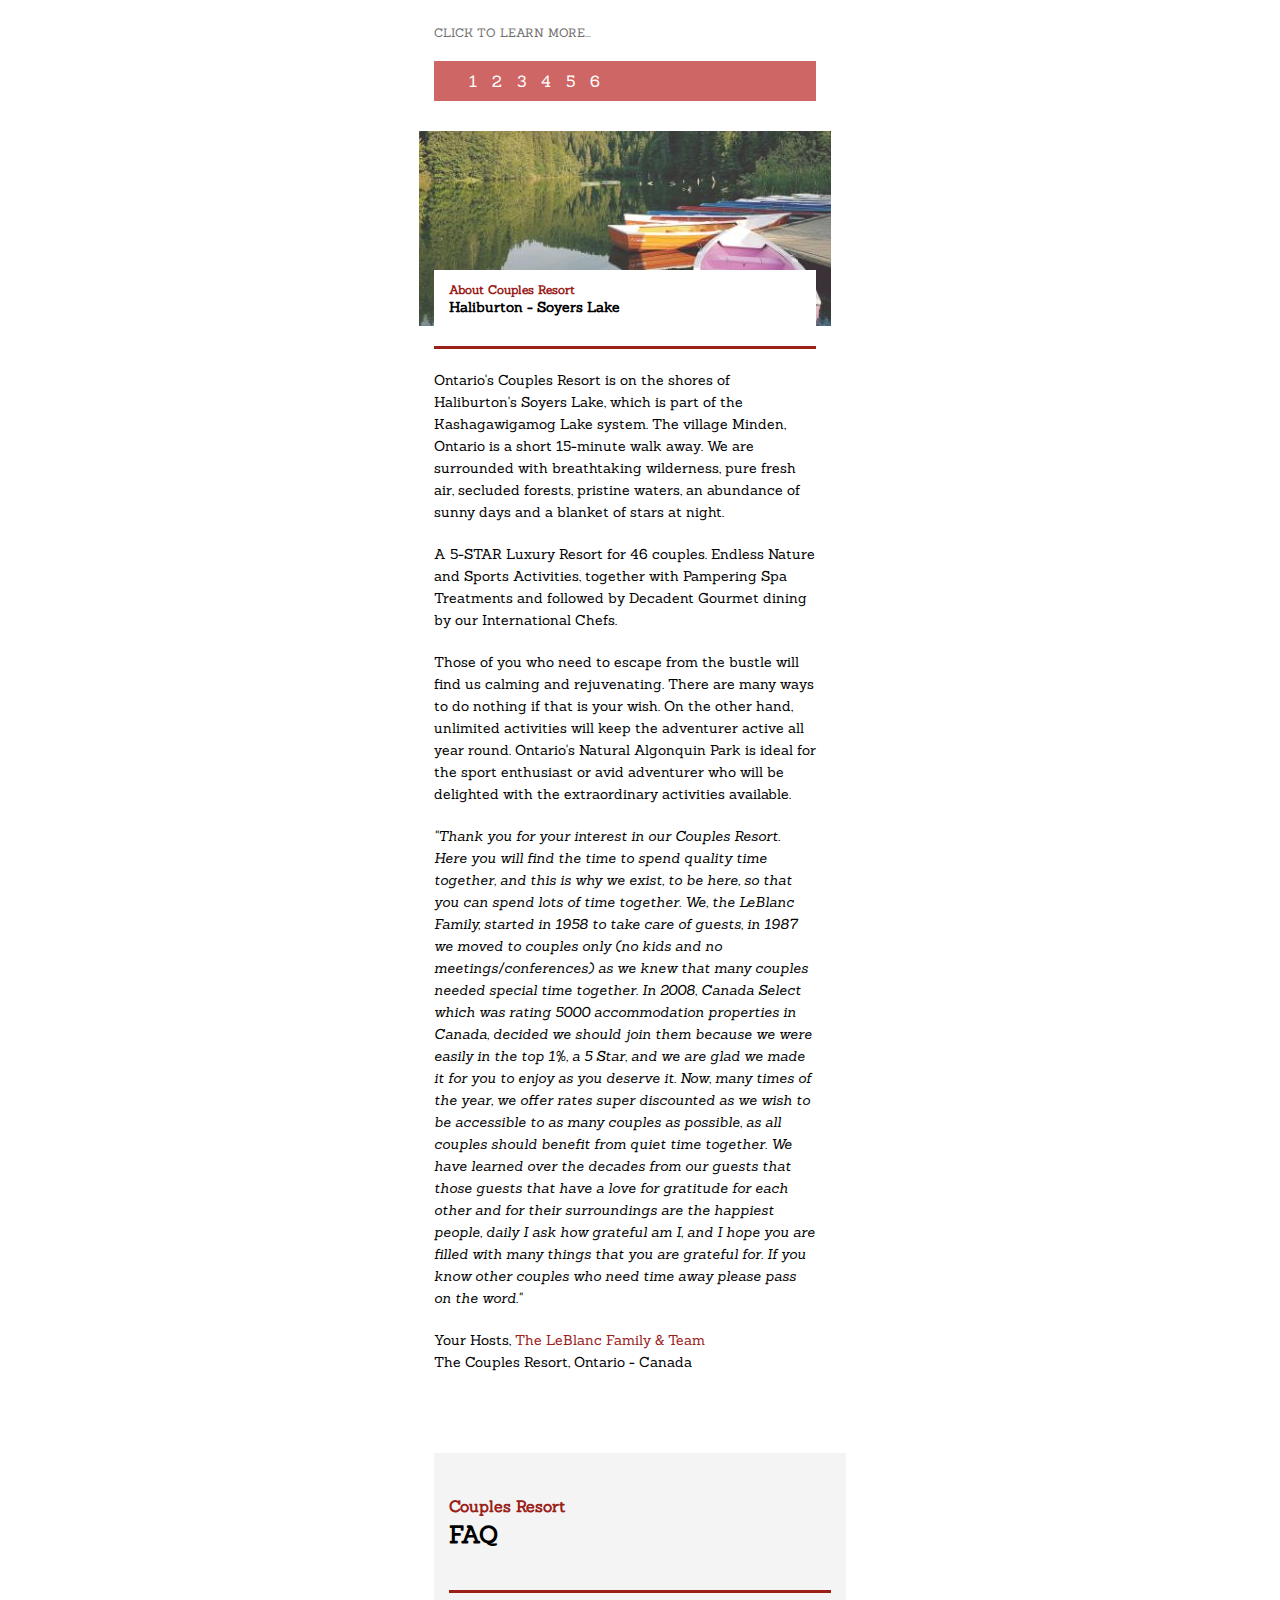
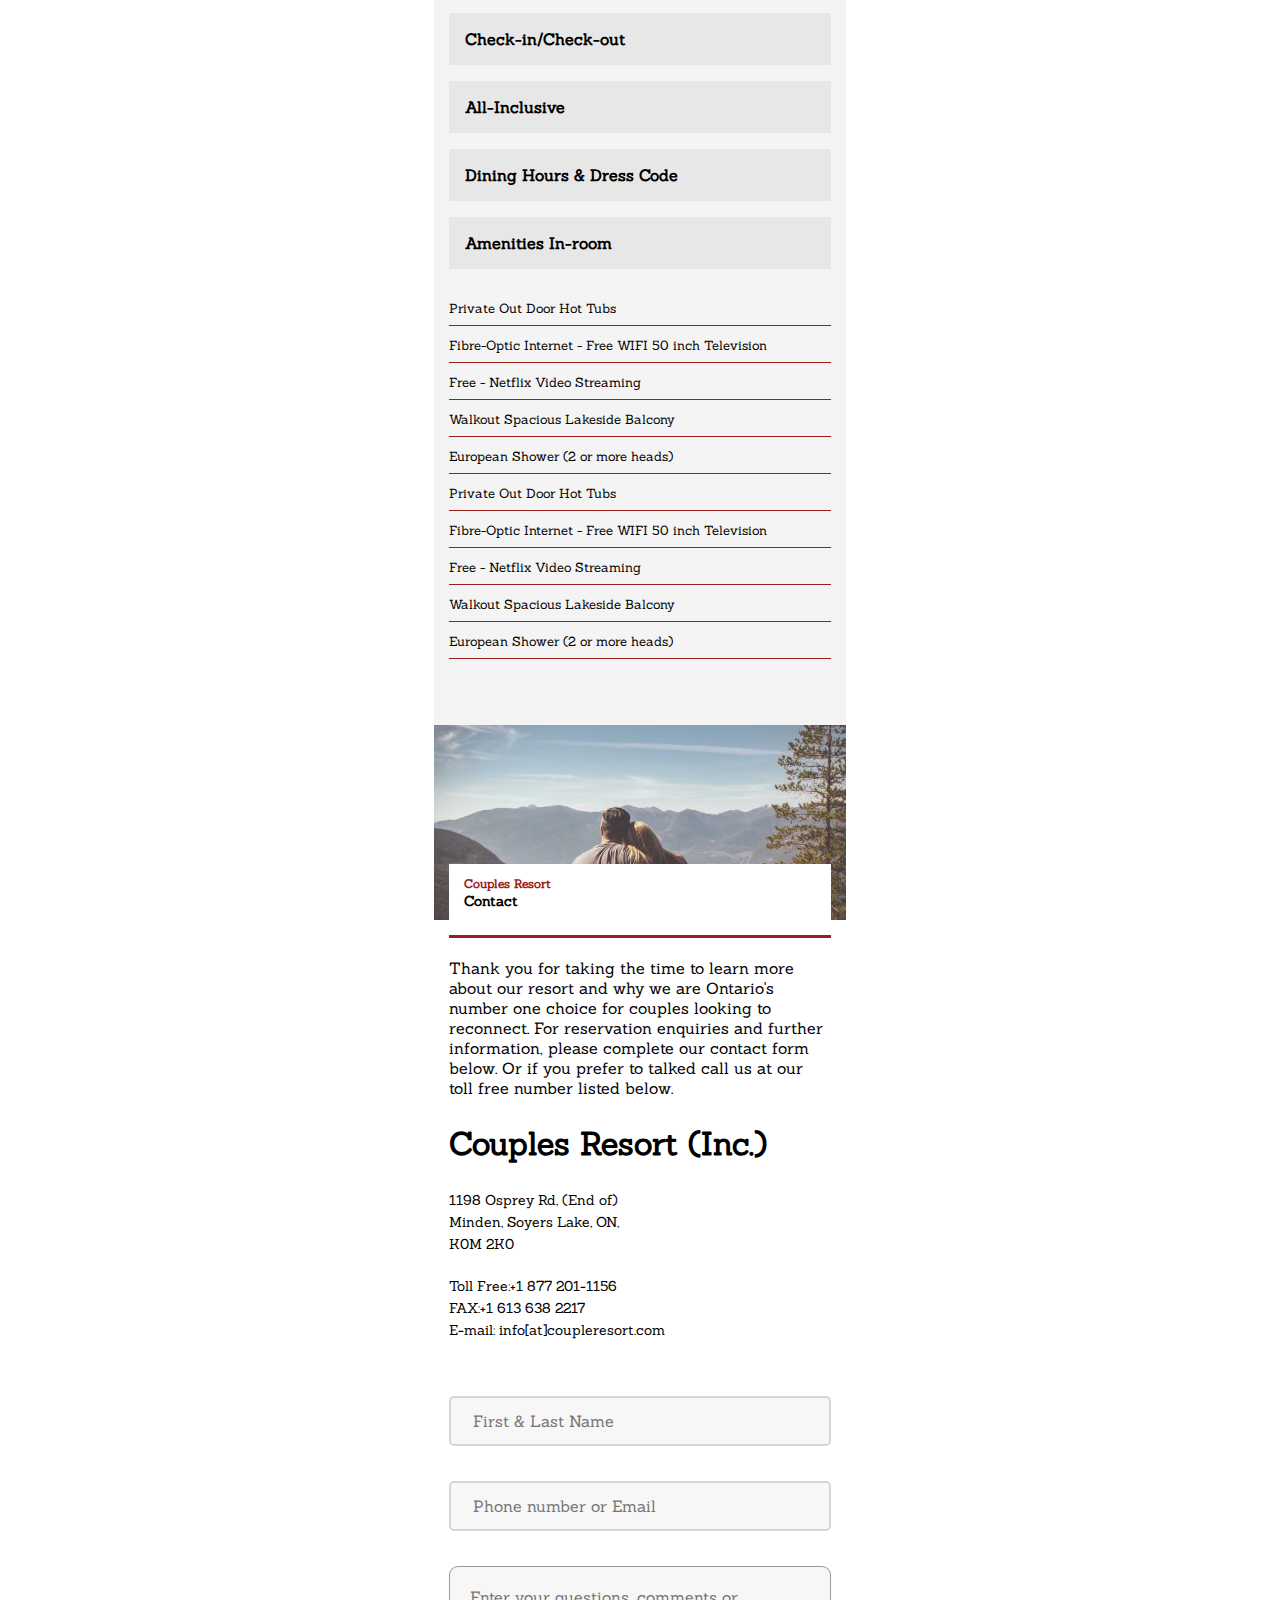
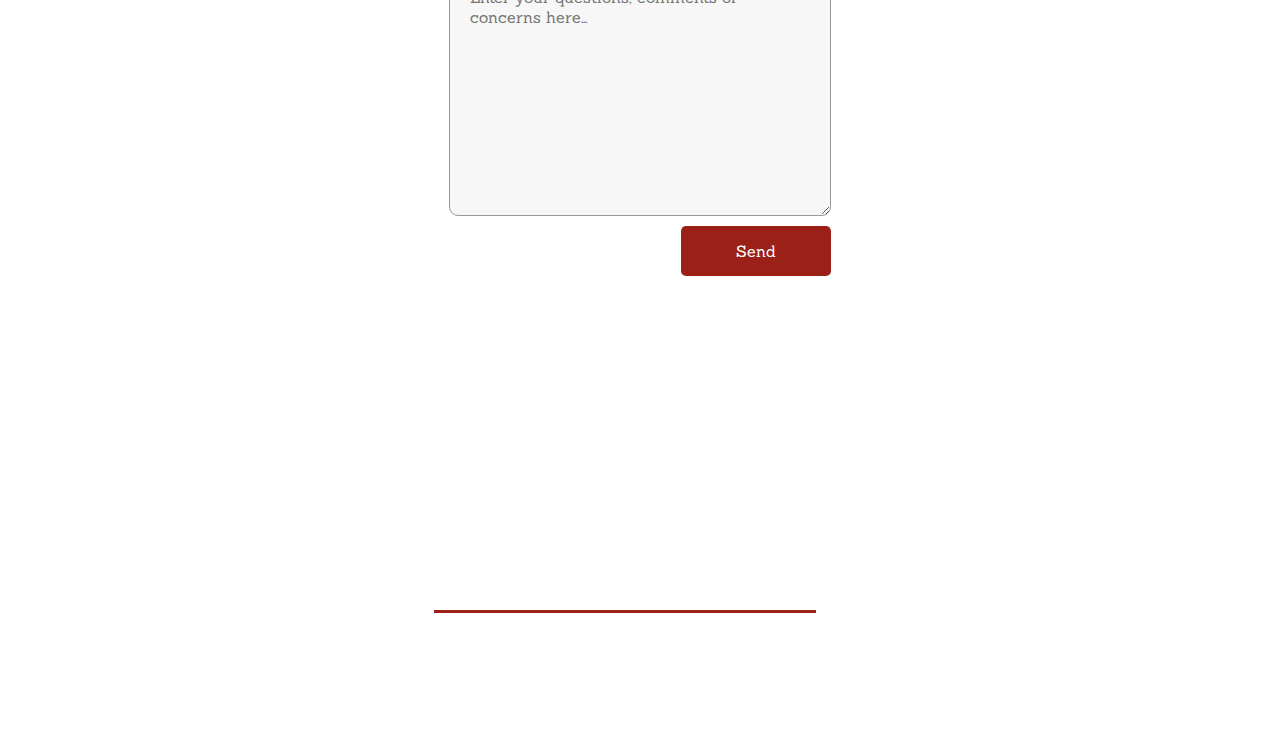
==== commit 6fee0c63: "Updated CSS" ====
--- a/index.html
+++ b/index.html
@@ -37,8 +37,8 @@
           <ul>
             <li><a href="/index.html">Home</a></li>
             <li><a href="/rooms.html">Rooms</a></li>
-            <li><a href="">Packages</a></li>
-            <li><a href="">Dining</a></li>
+            <li><a href="#">Packages</a></li>
+            <li><a href="#">Dining</a></li>
             <li><a href="/activities.html">Spa Activities</a></li>
             <li><a href="/reservations.html">Reservations</a></li>
           </ul>
--- a/css/main.css
+++ b/css/main.css
@@ -10,7 +10,7 @@
 /* ---Utility Classes--- */
 
 * {
-  outline: 1px solid greenyellow;
+  /* outline: 1px solid greenyellow; */
 }
 
 .hidden {
@@ -196,7 +196,8 @@
 }
 
 #main-nav ul li {
-  padding: 20px 0 20px 20px;
+  width: auto;
+  padding: 20px 0;
   transition: 0.2s ease-in-out;
   border-bottom: 1px solid #efefef;
 }
